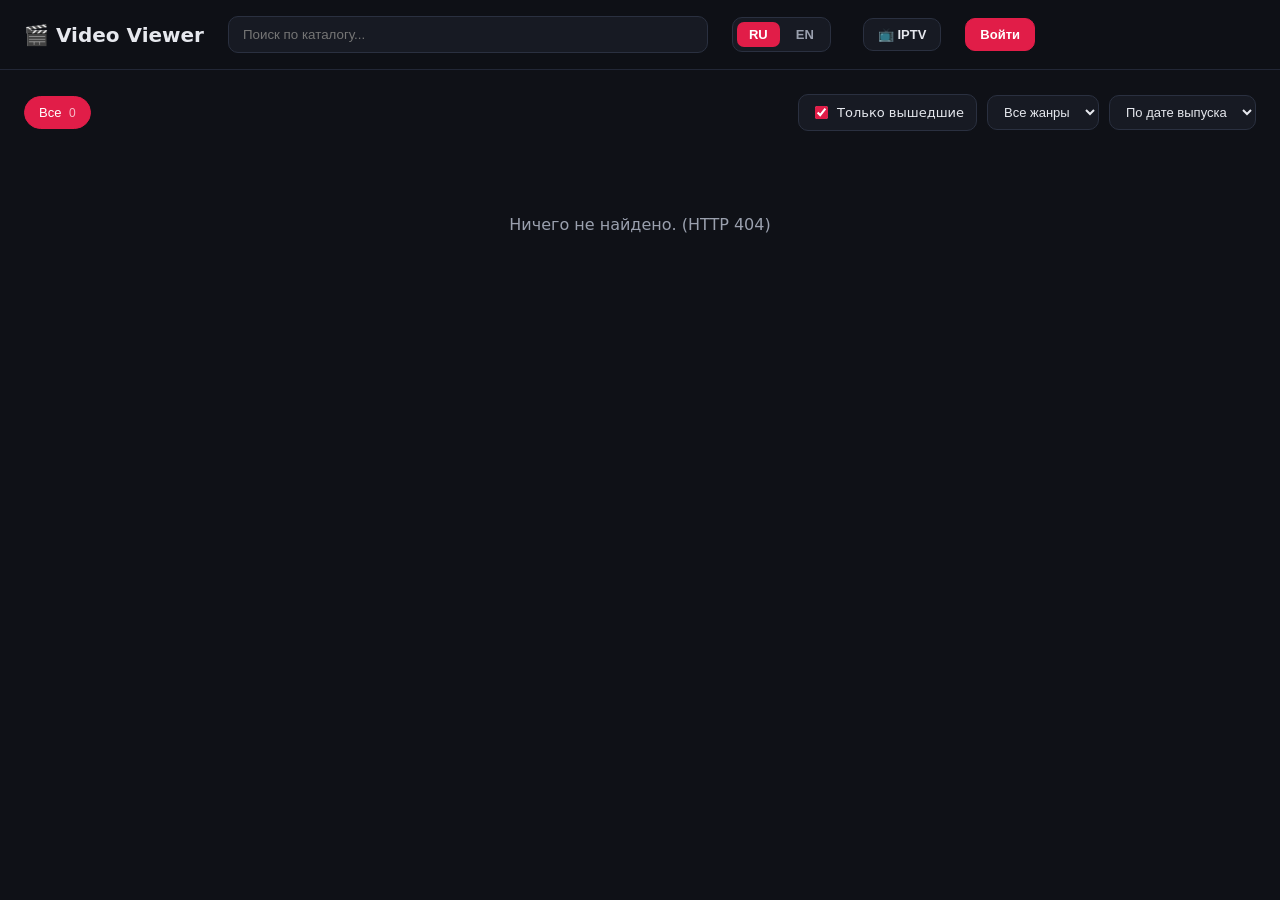
==== web/index.html @ aa326765 "v1.1" ====
<!DOCTYPE html>
<html lang="ru">
<head>
  <meta charset="UTF-8" />
  <meta name="viewport" content="width=device-width, initial-scale=1.0" />
  <title>Video Viewer</title>
  <link rel="stylesheet" href="style.css?v=20" />
  <link rel="stylesheet" href="tv.css?v=1" />
  <link rel="stylesheet" href="iptv.css?v=1" />
</head>
<body>
  <header class="topbar">
    <h1 class="logo">🎬 Video Viewer</h1>
    <input id="search" class="search" type="search" placeholder="Поиск по каталогу..." autocomplete="off" />
    <div class="lang-switch" role="group" aria-label="Язык / Language">
      <button id="lang-ru" class="lang-btn" data-lang="ru" type="button">RU</button>
      <button id="lang-en" class="lang-btn" data-lang="en" type="button">EN</button>
    </div>
    <div class="user-area" id="user-area" hidden>
      <a id="admin-link" class="auth-btn" href="/admin.html" hidden>🛠 Админ</a>
      <span id="user-name" class="user-name"></span>
      <button id="auth-logout" class="auth-btn" type="button">Выйти</button>
    </div>
    <button id="iptv-open" class="auth-btn iptv-open" type="button" title="IPTV">📺 IPTV</button>
    <button id="auth-open" class="auth-btn auth-btn-primary" type="button" hidden>Войти</button>
  </header>

  <main>
    <div class="filters">
      <nav id="sections" class="sections" aria-label="Разделы"></nav>
      <div class="filter-controls">
        <label class="released-toggle" title="Показывать только вышедшие фильмы">
          <input type="checkbox" id="released" checked />
          <span data-i18n="onlyReleased">Только вышедшие</span>
        </label>
        <select id="genre" class="genre-select" aria-label="Жанр">
          <option value="">Все жанры</option>
        </select>
        <select id="sort" class="genre-select" aria-label="Сортировка"></select>
      </div>
    </div>
    <section id="continue" class="continue" hidden>
      <h2 id="continue-title" class="continue-title"></h2>
      <div id="continue-list" class="continue-list"></div>
    </section>
    <div id="grid" class="grid"></div>
    <p id="empty" class="empty" hidden>Ничего не найдено.</p>
    <div id="sentinel" class="sentinel" hidden></div>
  </main>

  <!-- IPTV: каналы из плейлиста (M3U/Xtream), телепрограмма и плеер.
       Раздел включается кнопкой «📺 IPTV» в шапке: каталог при этом
       прячется, а поток тянется с нашего сервера (см. internal/iptvapi). -->
  <main id="iptv-view" class="iptv" hidden>
    <div class="iptv-head">
      <h2 class="iptv-title" data-i18n="iptvTitle">IPTV</h2>
      <input id="iptv-search" class="search" type="search" placeholder="Поиск канала..." autocomplete="off" />
      <button id="iptv-refresh" class="auth-btn" type="button" title="Обновить список">⟳</button>
      <button id="iptv-admin-open" class="auth-btn" type="button" title="Плейлисты" hidden>⚙</button>
      <button id="iptv-close" class="auth-btn" type="button" title="Закрыть"><span data-i18n="close">Закрыть</span></button>
    </div>

    <div id="iptv-groups" class="src-chips iptv-groups"></div>
    <p id="iptv-empty" class="empty" hidden></p>
    <div id="iptv-grid" class="grid iptv-grid"></div>

    <!-- Плеер канала -->
    <div id="iptv-player-wrap" class="iptv-player" hidden>
      <video id="iptv-player" playsinline></video>
      <div class="iptv-player-bar">
        <button id="iptv-play" class="ctrl-btn" type="button" aria-label="Play/Pause">⏸</button>
        <span class="iptv-live">LIVE</span>
        <img id="iptv-plogo" class="iptv-plogo" alt="" hidden />
        <span id="iptv-pname" class="iptv-pname"></span>
        <span id="iptv-pnow" class="iptv-pnow"></span>
        <button id="iptv-pmute" class="ctrl-btn" type="button" aria-label="Mute">🔊</button>
        <input id="iptv-pvolume" class="ctrl-volume" type="range" min="0" max="1" step="0.05" value="1" aria-label="Volume" />
        <button id="iptv-pepg" class="ctrl-btn" type="button" title="Программа передач">🕒</button>
        <button id="iptv-pfull" class="ctrl-btn" type="button" aria-label="Fullscreen">⛶</button>
        <button id="iptv-pclose" class="ctrl-btn" type="button" aria-label="Стоп">✕</button>
      </div>
      <p id="iptv-pnote" class="player-error" hidden></p>
    </div>

    <!-- Программа передач канала -->
    <div id="iptv-epg" class="iptv-epg" hidden>
      <div class="iptv-epg-head">
        <span id="iptv-epg-title"></span>
        <button id="iptv-epg-close" class="close" type="button">&times;</button>
      </div>
      <div id="iptv-epg-list" class="ep-list"></div>
    </div>

    <!-- Плейлисты (только админ): добавить/обновить/удалить -->
    <div id="iptv-admin" class="iptv-admin" hidden>
      <div class="iptv-epg-head">
        <span data-i18n="iptvPlaylists">Плейлисты IPTV</span>
        <button id="iptv-admin-close" class="close" type="button">&times;</button>
      </div>
      <div id="iptv-admin-list" class="iptv-admin-list"></div>
      <form id="iptv-form" class="iptv-form" autocomplete="off">
        <input id="iptv-f-name" placeholder="Название" required />
        <select id="iptv-f-kind">
          <option value="m3u">M3U-ссылка</option>
          <option value="xtream">Xtream Codes</option>
        </select>
        <input id="iptv-f-url" placeholder="URL плейлиста или адрес панели" required />
        <input id="iptv-f-user" placeholder="Логин (для Xtream)" />
        <input id="iptv-f-pass" type="password" placeholder="Пароль (для Xtream)" />
        <input id="iptv-f-epg" placeholder="URL телепрограммы XMLTV (необязательно)" />
        <button type="submit" class="resume-btn"><span data-i18n="iptvSave">Сохранить и обновить</span></button>
      </form>
    </div>
  </main>

  <div id="modal" class="modal" hidden>
    <div class="modal-card">
      <div class="modal-head">
        <h2 id="modal-title"></h2>
        <div class="modal-actions">
          <button id="resume-btn" class="resume-btn" type="button" hidden>▶ Продолжить</button>
          <button id="watch-btn" class="resume-btn" type="button" hidden>▶ Смотреть</button>
          <button id="modal-close" class="close" aria-label="Закрыть">&times;</button>
        </div>
      </div>
      <div id="details" class="details" hidden>
        <div class="details-body">
          <img id="details-poster" class="details-poster" alt="" />
          <div class="details-info">
            <h3 id="details-title" class="details-title"></h3>
            <div id="details-rating" class="details-rating" title="IMDB / TMDB"></div>
            <div id="details-subtitle" class="details-subtitle"></div>
            <div id="details-meta" class="details-meta"></div>
            <div id="details-director" class="details-line"></div>
            <div id="details-actors" class="details-line"></div>
            <p id="details-plot" class="details-plot"></p>
            <p id="details-note" class="details-note">К этому фильму пока не привязана магнет-ссылка — стриминг недоступен. Данные получены из IMDb.</p>
          </div>
        </div>
      </div>
      <div id="sources" class="sources" hidden>
        <h3 id="sources-title" class="sources-title"></h3>
        <div id="sources-season-wrap" class="src-group" hidden>
          <div class="src-group-label"></div>
          <div id="sources-season" class="src-chips"></div>
        </div>
        <div id="sources-episodes-wrap" class="src-group" hidden>
          <div class="src-group-label"></div>
          <div id="sources-episodes" class="ep-list"></div>
        </div>
        <div id="sources-audio-wrap" class="src-group" hidden>
          <div class="src-group-label"></div>
          <div id="sources-audio" class="src-chips"></div>
        </div>
        <div id="sources-rel-wrap" class="src-group" hidden>
          <div class="src-group-label"></div>
          <div id="sources-rel" class="src-chips"></div>
        </div>
        <p id="sources-empty" class="sources-empty" hidden></p>
      </div>
      <div id="tracks" class="tracks" hidden>
        <h3 id="tracks-title" class="tracks-title"></h3>
        <div id="tracks-list" class="tracks-list"></div>
      </div>
      <div id="subs" class="tracks" hidden>
        <h3 id="subs-title" class="tracks-title"></h3>
        <div id="subs-list" class="tracks-list"></div>
      </div>
      <div id="episodes" class="episodes" hidden>
        <h3 id="episodes-title" class="episodes-title"></h3>
        <div id="ep-seasons" class="src-chips" hidden></div>
        <div id="ep-list" class="ep-list"></div>
      </div>
      <div id="player-wrap" class="player-wrap" hidden>
        <video id="player" playsinline></video>
        <div id="ctrl-mini" class="ctrl-mini"><div id="ctrl-mini-fill"></div></div>
        <div id="player-controls" class="player-controls">
          <button id="ctrl-play" class="ctrl-btn" type="button" aria-label="Play/Pause">▶</button>
          <button id="ctrl-prev" class="ctrl-btn ctrl-ep" type="button" title="Предыдущая серия">⏮</button>
          <button id="ctrl-next" class="ctrl-btn ctrl-ep" type="button" title="Следующая серия">⏭</button>
          <button id="ctrl-seek-b" class="ctrl-btn ctrl-seek" type="button" title="Назад 5 секунд" aria-label="Назад 5 секунд">−5</button>
          <div id="ctrl-bar" class="ctrl-bar" role="slider" aria-label="Progress" aria-valuemin="0" aria-valuemax="100" aria-valuenow="0">
            <div id="ctrl-buffered" class="ctrl-buffered"></div>
            <div id="ctrl-position" class="ctrl-position"></div>
            <div id="ctrl-thumb" class="ctrl-thumb"></div>
          </div>
          <button id="ctrl-seek-f" class="ctrl-btn ctrl-seek" type="button" title="Вперёд 5 секунд" aria-label="Вперёд 5 секунд">+5</button>
          <span id="ctrl-time" class="ctrl-time">0:00 / 0:00</span>
          <div id="ctrl-quality" class="ctrl-quality" role="group" aria-label="Качество">
            <button data-quality="source" class="q-btn active" type="button">SRC</button>
            <button data-quality="2160" class="q-btn" type="button">4K</button>
            <button data-quality="1080" class="q-btn" type="button">1080</button>
            <button data-quality="720" class="q-btn" type="button">720</button>
            <button data-quality="480" class="q-btn" type="button">480</button>
          </div>
          <button id="ctrl-mute" class="ctrl-btn" type="button" aria-label="Mute">🔊</button>
          <input id="ctrl-volume" class="ctrl-volume" type="range" min="0" max="1" step="0.05" value="1" aria-label="Volume" />
          <button id="ctrl-fullscreen" class="ctrl-btn" type="button" aria-label="Fullscreen">⛶</button>
          <button id="ctrl-debug" class="ctrl-btn" type="button" aria-label="Logs" title="Логи воспроизведения">🛠</button>
        </div>
      </div>
      <p id="player-error" class="player-error" hidden></p>
      <pre id="player-debug" class="player-debug" hidden></pre>
    </div>
  </div>

  <!-- Диалог «озвучка не сделана на все серии» (предложение выбрать из
       доступных серий или закрыть просмотр). -->
  <div id="tl-dialog" class="modal" hidden>
    <div class="modal-card tl-card">
      <div class="modal-head">
        <h2 id="tl-title"></h2>
        <button id="tl-close" class="close" aria-label="Закрыть">&times;</button>
      </div>
      <div class="tl-body">
        <p id="tl-message" class="tl-message"></p>
        <div id="tl-episodes" class="ep-list tl-episodes"></div>
        <button id="tl-close-viewing" class="auth-submit" type="button">Закрыть просмотр</button>
      </div>
    </div>
  </div>

  <div id="auth-modal" class="modal" hidden>
    <div class="modal-card auth-card">
      <div class="modal-head">
        <h2 id="auth-title"></h2>
        <button id="auth-close" class="close" aria-label="Закрыть">&times;</button>
      </div>
      <div class="auth-body">
        <div class="auth-tabs" role="tablist">
          <button id="auth-tab-login" class="auth-tab active" type="button" role="tab">Вход</button>
          <button id="auth-tab-register" class="auth-tab" type="button" role="tab">Регистрация</button>
        </div>
        <form id="auth-form" class="auth-form" autocomplete="on">
          <label class="auth-field">
            <span data-i18n="username">Логин</span>
            <input id="auth-username" name="username" type="text" autocomplete="username" required />
          </label>
          <label class="auth-field">
            <span data-i18n="password">Пароль</span>
            <input id="auth-password" name="password" type="password" autocomplete="current-password" required />
          </label>
          <p id="auth-error" class="auth-error" hidden></p>
          <button id="auth-submit" class="auth-submit" type="submit">Войти</button>
        </form>
      </div>
    </div>
  </div>

  <script src="vendor/hls.min.js"></script>
  <script src="app.js?v=66"></script>
  <script src="iptv.js?v=1"></script>
  <script src="tv.js?v=1"></script>
</body>
</html>
---- web/style.css ----
:root {
  --bg: #0f1117;
  --panel: #171a23;
  --panel-2: #1e2230;
  --text: #e6e8ee;
  --muted: #9aa0ae;
  --accent: #e11d48;
  --radius: 12px;
}

* {
  box-sizing: border-box;
}

/* Атрибут hidden должен работать даже для элементов с display: flex/grid */
[hidden] {
  display: none !important;
}

body {
  margin: 0;
  font-family: system-ui, -apple-system, "Segoe UI", Roboto, sans-serif;
  background: var(--bg);
  color: var(--text);
}

.topbar {
  position: sticky;
  top: 0;
  z-index: 10;
  display: flex;
  align-items: center;
  gap: 24px;
  padding: 16px 24px;
  background: rgba(15, 17, 23, 0.85);
  backdrop-filter: blur(8px);
  border-bottom: 1px solid #222736;
}

.logo {
  margin: 0;
  font-size: 20px;
  white-space: nowrap;
}

.search {
  flex: 1;
  max-width: 480px;
  padding: 10px 14px;
  border-radius: 10px;
  border: 1px solid #2a3040;
  background: var(--panel);
  color: var(--text);
  outline: none;
}

.search:focus {
  border-color: var(--accent);
}

.lang-switch {
  display: flex;
  gap: 4px;
  background: var(--panel);
  border: 1px solid #2a3040;
  border-radius: 10px;
  padding: 4px;
}

.lang-btn {
  background: none;
  border: none;
  color: var(--muted);
  font-size: 13px;
  font-weight: 600;
  padding: 5px 12px;
  border-radius: 7px;
  cursor: pointer;
}

.lang-btn:hover {
  color: var(--text);
}

.lang-btn.active {
  background: var(--accent);
  color: #fff;
}

.filters {
  display: flex;
  align-items: center;
  justify-content: space-between;
  gap: 16px;
  margin-bottom: 20px;
  flex-wrap: wrap;
}

.sections {
  display: flex;
  gap: 8px;
  flex-wrap: wrap;
}

.section-btn {
  padding: 8px 14px;
  border-radius: 999px;
  border: 1px solid #2a3040;
  background: var(--panel);
  color: var(--muted);
  font-size: 13px;
  cursor: pointer;
  white-space: nowrap;
}

.section-btn:hover {
  color: var(--text);
  border-color: var(--accent);
}

.section-btn.active {
  background: var(--accent);
  border-color: var(--accent);
  color: #fff;
}

.section-btn .count {
  opacity: 0.7;
  margin-left: 4px;
  font-size: 12px;
}

/* Категории с подборками (Фильмы/Сериалы): кнопка + hover-меню. */
.sec-menu {
  position: relative;
  display: inline-flex;
}

.section-btn.has-menu::after {
  content: ' ▾';
  opacity: 0.55;
  font-size: 11px;
}

.sec-drop {
  position: absolute;
  top: 100%;
  left: 0;
  min-width: 190px;
  background: var(--panel);
  border: 1px solid #2a3040;
  border-radius: 10px;
  padding: 6px;
  box-shadow: 0 10px 26px rgba(0, 0, 0, 0.4);
  display: none;
  z-index: 60;
}

/* Показываем при наведении на категорию (и по фокусу с клавиатуры).
   Меню — ребёнок кнопки, поэтому при переходе курсора вниз на пункты
   hover не теряется (без зазора между кнопкой и списком). */
.sec-menu:hover .sec-drop,
.sec-menu:focus-within .sec-drop {
  display: block;
}

.sec-drop ul {
  list-style: none;
  margin: 0;
  padding: 0;
}

.sec-drop li {
  margin: 0;
}

.sec-drop-item {
  display: block;
  width: 100%;
  text-align: left;
  padding: 8px 12px;
  border: 0;
  background: none;
  color: var(--muted);
  font-size: 13px;
  border-radius: 8px;
  cursor: pointer;
  white-space: nowrap;
}

.sec-drop-item:hover {
  background: #2a3040;
  color: var(--text);
}

.sec-drop-item.active {
  color: #fff;
  background: var(--accent);
}

.genre-select {
  padding: 8px 12px;
  border-radius: 10px;
  border: 1px solid #2a3040;
  background: var(--panel);
  color: var(--text);
  font-size: 13px;
  outline: none;
  cursor: pointer;
}

.genre-select:focus {
  border-color: var(--accent);
}

.filter-controls {
  display: flex;
  align-items: center;
  gap: 10px;
}

.released-toggle {
  display: inline-flex;
  align-items: center;
  gap: 6px;
  padding: 8px 12px;
  border: 1px solid #2a3040;
  border-radius: 10px;
  background: var(--panel);
  color: var(--text);
  font-size: 13px;
  cursor: pointer;
  white-space: nowrap;
  user-select: none;
}

.released-toggle input {
  accent-color: var(--accent);
  cursor: pointer;
}

main {
  padding: 24px;
}

.grid {
  display: grid;
  grid-template-columns: repeat(auto-fill, minmax(220px, 1fr));
  gap: 20px;
}

.card {
  cursor: pointer;
  background: var(--panel);
  border-radius: var(--radius);
  overflow: hidden;
  border: 1px solid #222736;
  transition: transform 0.15s ease, border-color 0.15s ease;
}

.card:hover {
  transform: translateY(-3px);
  border-color: var(--accent);
}

.thumb {
  position: relative;
  aspect-ratio: 16 / 9;
  background: #000;
}

.thumb img {
  width: 100%;
  height: 100%;
  object-fit: cover;
  display: block;
}

.thumb .placeholder {
  width: 100%;
  height: 100%;
  display: flex;
  align-items: center;
  justify-content: center;
  font-size: 42px;
  background: linear-gradient(135deg, #1e2230, #171a23);
}

.play {
  position: absolute;
  inset: 0;
  margin: auto;
  width: 52px;
  height: 52px;
  border-radius: 50%;
  background: rgba(225, 29, 72, 0.9);
  display: flex;
  align-items: center;
  justify-content: center;
  font-size: 20px;
  opacity: 0;
  transition: opacity 0.15s ease;
}

.card:hover .play {
  opacity: 1;
}

.meta {
  padding: 12px 14px 14px;
}

.title {
  margin: 0 0 8px;
  font-size: 15px;
  line-height: 1.35;
  display: -webkit-box;
  -webkit-line-clamp: 2;
  line-clamp: 2;
  -webkit-box-orient: vertical;
  overflow: hidden;
}

.card-head {
  display: flex;
  align-items: flex-start;
  justify-content: space-between;
  gap: 8px;
}

.card-head .title {
  margin: 0;
}

.card-rating {
  flex-shrink: 0;
  font-size: 12px;
  font-weight: 600;
  color: #f5c518;
  white-space: nowrap;
}

.card-line {
  margin-top: 5px;
  font-size: 12px;
  color: var(--muted);
  line-height: 1.4;
  display: -webkit-box;
  -webkit-line-clamp: 2;
  line-clamp: 2;
  -webkit-box-orient: vertical;
  overflow: hidden;
}

.meta .tags {
  margin-top: 10px;
}

.tags {
  display: flex;
  gap: 8px;
  flex-wrap: wrap;
}

.badge {
  background: var(--panel-2);
  color: var(--muted);
  font-size: 12px;
  padding: 3px 8px;
  border-radius: 999px;
}

.badge.rating {
  background: #f5c518;
  color: #0f1117;
  font-weight: 600;
}

.badge.magnet {
  background: #1d4ed8;
  color: #fff;
}

.size {
  color: var(--muted);
  font-size: 12px;
}

.empty {
  text-align: center;
  color: var(--muted);
  padding: 48px 0;
}

/* Якорь бесконечной прокрутки: наблюдается IntersectionObserver'ом и
   догружает следующую страницу каталога при приближении к низу. */
.sentinel {
  height: 2px;
}

.modal {
  position: fixed;
  inset: 0;
  z-index: 20;
  display: flex;
  align-items: center;
  justify-content: center;
  background: rgba(0, 0, 0, 0.8);
  padding: 24px;
}

.modal-card {
  width: min(1100px, 100%);
  background: var(--panel);
  border-radius: var(--radius);
  overflow: hidden;
  border: 1px solid #2a3040;
  max-height: 92vh;
  overflow-y: auto;
}

.modal-head {
  display: flex;
  align-items: center;
  justify-content: space-between;
  gap: 16px;
  padding: 12px 16px;
  border-bottom: 1px solid #222736;
}

.modal-head h2 {
  margin: 0;
  font-size: 17px;
  overflow: hidden;
  text-overflow: ellipsis;
  white-space: nowrap;
}

.close {
  background: none;
  border: none;
  color: var(--text);
  font-size: 28px;
  line-height: 1;
  cursor: pointer;
  padding: 0 6px;
}

.close:hover {
  color: var(--accent);
}

#player {
  width: 100%;
  aspect-ratio: 16 / 9;
  display: block;
  background: #000;
}

.player-wrap {
  position: relative;
  background: #000;
}

.player-controls {
  display: flex;
  align-items: center;
  gap: 10px;
  padding: 8px 12px;
  background: var(--panel);
  border-top: 1px solid #222736;
}

/* --- Полноэкранный режим: всплывающая панель управления ---
   Видео занимает весь экран, панель плавает поверх него снизу и
   автоматически скрывается при бездействии мыши (класс controls-visible
   ставится из app.js на mousemove). Тонкая полоса #ctrl-mini видна всегда. */
#player-wrap.fullscreen {
  width: 100vw;
  height: 100vh;
  max-width: none;
  background: #000;
}

#player-wrap.fullscreen #player {
  width: 100vw;
  height: 100vh;
  aspect-ratio: auto;
}

#player-wrap.fullscreen .ctrl-mini {
  display: block;
}

#player-wrap.fullscreen .player-controls {
  position: absolute;
  left: 0;
  right: 0;
  bottom: 0;
  z-index: 2;
  background: linear-gradient(to top, rgba(0, 0, 0, 0.82), rgba(0, 0, 0, 0));
  border-top: none;
  padding: 28px 14px 10px;
  opacity: 0;
  transform: translateY(6px);
  pointer-events: none;
  transition: opacity 0.25s ease, transform 0.25s ease;
}

#player-wrap.fullscreen.controls-visible .player-controls {
  opacity: 1;
  transform: translateY(0);
  pointer-events: auto;
}

#player-wrap.fullscreen.controls-hidden {
  cursor: none;
}

.ctrl-btn {
  background: none;
  border: none;
  color: var(--text);
  font-size: 16px;
  line-height: 1;
  cursor: pointer;
  padding: 2px 4px;
  flex-shrink: 0;
}

.ctrl-btn:hover {
  color: var(--accent);
}

.ctrl-btn:disabled {
  opacity: 0.35;
  cursor: default;
  color: var(--text);
}

/* Кнопки переключения серий в плеере (prev/next). */
.ctrl-ep {
  font-size: 14px;
  padding: 2px 2px;
}

/* Кнопки перемотки на 5 секунд (−5/+5) рядом с полосой прогресса. */
.ctrl-seek {
  font-size: 12px;
  font-weight: 600;
  padding: 2px 3px;
  border-radius: 4px;
  border: 1px solid transparent;
  color: var(--muted);
}

.ctrl-seek:hover {
  color: var(--accent);
  border-color: rgba(0, 199, 255, 0.4);
}

/* Тонкая полоса прогресса поверх видео в полноэкранном режиме: видна,
   даже когда панель управления скрыта. */
.ctrl-mini {
  display: none;
  position: absolute;
  left: 0;
  right: 0;
  bottom: 0;
  height: 3px;
  background: rgba(255, 255, 255, 0.18);
  z-index: 3;
  pointer-events: none;
}

.ctrl-mini-fill {
  height: 100%;
  width: 0%;
  background: var(--accent);
}

.ctrl-bar {
  position: relative;
  flex: 1;
  height: 18px;
  cursor: pointer;
  display: flex;
  align-items: center;
}

.ctrl-bar::before {
  content: '';
  position: absolute;
  left: 0;
  right: 0;
  height: 4px;
  border-radius: 2px;
  background: #2a3040;
}

.ctrl-buffered {
  position: absolute;
  left: 0;
  top: 50%;
  transform: translateY(-50%);
  height: 4px;
  border-radius: 2px;
  background: rgba(0, 199, 255, 0.35);
  width: 0%;
  pointer-events: none;
}

.ctrl-position {
  position: absolute;
  left: 0;
  top: 50%;
  transform: translateY(-50%);
  height: 4px;
  border-radius: 2px;
  background: var(--accent);
  width: 0%;
  pointer-events: none;
}

.ctrl-thumb {
  position: absolute;
  top: 50%;
  left: 0%;
  transform: translate(-50%, -50%);
  width: 12px;
  height: 12px;
  border-radius: 50%;
  background: var(--accent);
  pointer-events: none;
}

.ctrl-time {
  flex-shrink: 0;
  color: var(--muted);
  font-size: 12px;
  font-variant-numeric: tabular-nums;
  white-space: nowrap;
}

.ctrl-volume {
  width: 80px;
  accent-color: var(--accent);
}

.ctrl-quality {
  display: flex;
  gap: 4px;
  flex-shrink: 0;
}

.q-btn {
  background: var(--panel-2);
  border: 1px solid #2a3040;
  border-radius: 6px;
  color: var(--muted);
  font-size: 11px;
  line-height: 1;
  padding: 4px 6px;
  cursor: pointer;
}

.q-btn:hover {
  border-color: var(--accent);
  color: var(--text);
}

.q-btn.active {
  border-color: var(--accent);
  background: rgba(0, 199, 255, 0.12);
  color: var(--text);
}

.player-error {
  margin: 12px 20px;
  padding: 10px 12px;
  color: #ff6b6b;
  font-size: 13px;
  background: rgba(255, 107, 107, 0.08);
  border: 1px solid rgba(255, 107, 107, 0.3);
  border-radius: 8px;
}

.player-debug {
  margin: 0 20px 12px;
  padding: 10px 12px;
  font-size: 11px;
  line-height: 1.5;
  font-family: ui-monospace, SFMono-Regular, Consolas, monospace;
  color: #9fb0c3;
  background: #141824;
  border: 1px solid #2a3040;
  border-radius: 8px;
  white-space: pre-wrap;
  word-break: break-word;
  max-height: 200px;
  overflow-y: auto;
}

.details-body {
  display: flex;
  gap: 20px;
  padding: 20px;
}

.details-poster {
  width: 200px;
  flex-shrink: 0;
  border-radius: 8px;
  object-fit: cover;
  align-self: flex-start;
  background: var(--panel-2);
}

.details-info {
  flex: 1;
  min-width: 0;
}

.details-title {
  margin: 0 0 2px;
  font-size: 20px;
  line-height: 1.25;
}

.details-rating {
  color: var(--accent);
  font-size: 14px;
  font-weight: 600;
  margin-bottom: 6px;
}

.details-subtitle {
  color: var(--text);
  font-size: 13px;
  opacity: 0.85;
  margin-bottom: 6px;
}

.details-meta {
  color: var(--muted);
  font-size: 14px;
  margin-bottom: 6px;
}

.details-line {
  color: var(--muted);
  font-size: 13px;
  margin-bottom: 4px;
}

.details-plot {
  line-height: 1.5;
  margin: 8px 0 16px;
}

.details-note {
  color: var(--muted);
  font-size: 13px;
  padding: 10px 12px;
  background: var(--panel-2);
  border-radius: 8px;
}

.sources {
  padding: 16px 20px;
  border-top: 1px solid #222736;
}

.sources-title {
  margin: 0 0 10px;
  font-size: 14px;
  color: var(--muted);
  font-weight: 600;
}

.src-group {
  margin-bottom: 12px;
}

.src-group-label {
  font-size: 12px;
  color: var(--muted);
  font-weight: 600;
  margin-bottom: 6px;
  text-transform: uppercase;
  letter-spacing: 0.04em;
}

.src-chips {
  display: flex;
  flex-wrap: wrap;
  gap: 6px;
  margin-bottom: 10px;
}

.chip {
  background: var(--panel-2);
  border: 1px solid #2a3040;
  border-radius: 999px;
  color: var(--text);
  font-size: 12px;
  padding: 5px 12px;
  cursor: pointer;
}

.chip:hover {
  border-color: var(--accent);
}

.chip.active {
  border-color: var(--accent);
  background: rgba(0, 199, 255, 0.12);
}

.episodes {
  margin-top: 14px;
}

.episodes-title {
  margin: 0 0 10px;
  font-size: 14px;
  color: var(--muted);
  font-weight: 600;
}

.ep-list {
  display: flex;
  flex-wrap: wrap;
  gap: 6px;
  max-height: 200px;
  overflow-y: auto;
}

.ep-btn {
  min-width: 56px;
  background: var(--panel-2);
  border: 1px solid #2a3040;
  border-radius: 8px;
  color: var(--text);
  font-size: 12px;
  padding: 6px 10px;
  cursor: pointer;
  white-space: nowrap;
}

.ep-btn:hover {
  border-color: var(--accent);
}

.ep-btn.active {
  border-color: var(--accent);
  background: rgba(0, 199, 255, 0.12);
}

/* Список раздач (торрентов) сезона сериала: по каждой видно озвучки
   (студии, без дублей), качество и сиды. Клик переключает просмотр. */
.release-list {
  display: flex;
  flex-direction: column;
  gap: 6px;
  max-height: 240px;
  overflow-y: auto;
}

.release-btn {
  display: flex;
  align-items: center;
  justify-content: space-between;
  gap: 12px;
  width: 100%;
  text-align: left;
  padding: 7px 12px;
  background: var(--panel-2);
  border: 1px solid #2a3040;
  border-radius: 8px;
  color: var(--text);
  cursor: pointer;
}

.release-btn:hover {
  border-color: var(--accent);
}

.release-btn.active {
  border-color: var(--accent);
  background: rgba(0, 199, 255, 0.12);
}

.release-voices {
  font-size: 13px;
  font-weight: 600;
  overflow: hidden;
  text-overflow: ellipsis;
  white-space: nowrap;
}

.release-meta {
  flex: none;
  font-size: 11px;
  color: var(--muted);
  white-space: nowrap;
}

.sources-list {
  display: flex;
  flex-direction: column;
  gap: 8px;
}

.source-btn {
  display: flex;
  align-items: center;
  justify-content: space-between;
  gap: 12px;
  width: 100%;
  min-height: 46px;
  text-align: left;
  padding: 8px 12px;
  background: var(--panel-2);
  border: 1px solid #2a3040;
  border-radius: 8px;
  color: var(--text);
  cursor: pointer;
  font-size: 13px;
}

.source-btn:hover {
  border-color: var(--accent);
}

.source-btn.active {
  border-color: var(--accent);
  background: rgba(0, 199, 255, 0.08);
}

.source-title {
  flex: 1;
  min-width: 0;
  overflow: hidden;
  text-overflow: ellipsis;
  white-space: nowrap;
}

.source-meta {
  flex-shrink: 0;
  color: var(--muted);
  white-space: nowrap;
}

.sources-empty {
  color: var(--muted);
  font-size: 13px;
  margin: 0;
}

.tracks {
  padding: 0 20px 16px;
}

.tracks-title {
  margin: 0 0 8px;
  font-size: 13px;
  color: var(--muted);
  font-weight: 600;
}

.tracks-list {
  display: flex;
  flex-wrap: wrap;
  gap: 8px;
}

.track-btn {
  padding: 6px 12px;
  background: var(--panel-2);
  border: 1px solid #2a3040;
  border-radius: 8px;
  color: var(--text);
  cursor: pointer;
  font-size: 13px;
}

.track-btn:hover {
  border-color: var(--accent);
}

.track-btn.active {
  border-color: var(--accent);
  background: rgba(0, 199, 255, 0.08);
}

/* Кнопки выбора субтитров — как .track-btn, но отдельный класс, чтобы
   переключение звуковой дорожки (querySelectorAll('.track-btn')) не
   сбрасывало активность субтитров. */
.sub-btn {
  padding: 6px 12px;
  background: var(--panel-2);
  border: 1px solid #2a3040;
  border-radius: 8px;
  color: var(--text);
  cursor: pointer;
  font-size: 13px;
}

.sub-btn:hover {
  border-color: var(--accent);
}

.sub-btn.active {
  border-color: var(--accent);
  background: rgba(0, 199, 255, 0.08);
}

.tracks-note {
  width: 100%;
  margin: 0;
  padding: 10px 12px;
  border: 1px solid rgba(248, 113, 113, 0.3);
  border-radius: 8px;
  background: rgba(248, 113, 113, 0.06);
  color: #f87171;
  font-size: 13px;
  line-height: 1.4;
}

/* Диалог «озвучка не сделана на все серии» (выбор доступной серии или
   закрытие просмотра). */
.tl-card {
  max-width: 560px;
}

.tl-body {
  padding: 16px 20px;
}

.tl-message {
  margin: 0 0 14px;
  color: var(--text);
  font-size: 14px;
  line-height: 1.5;
}

.tl-episodes {
  margin-bottom: 16px;
}

.tl-season {
  width: 100%;
  font-size: 12px;
  color: var(--muted);
  font-weight: 600;
  margin: 8px 0 4px;
  text-transform: uppercase;
  letter-spacing: 0.04em;
}

.tl-close-btn {
  width: 100%;
  margin-top: 4px;
}

@media (max-width: 640px) {
  .details-body {
    flex-direction: column;
  }
  .details-poster {
    width: 100%;
    max-width: 300px;
  }
}

/* ---- Авторизация (вход/регистрация) ---- */

.user-area {
  display: flex;
  align-items: center;
  gap: 10px;
}

.user-name {
  font-size: 14px;
  font-weight: 600;
  color: var(--text);
  max-width: 180px;
  overflow: hidden;
  text-overflow: ellipsis;
  white-space: nowrap;
}

.auth-btn {
  padding: 8px 14px;
  border-radius: 10px;
  border: 1px solid #2a3040;
  background: var(--panel);
  color: var(--text);
  font-size: 13px;
  font-weight: 600;
  cursor: pointer;
  white-space: nowrap;
}

.auth-btn:hover {
  border-color: var(--accent);
}

.auth-btn-primary {
  background: var(--accent);
  border-color: var(--accent);
  color: #fff;
}

.auth-btn-primary:hover {
  filter: brightness(1.1);
}

/* Модалка входа/регистрации */
.auth-card {
  width: min(420px, 100%);
}

.auth-body {
  padding: 20px;
}

.auth-tabs {
  display: flex;
  gap: 6px;
  margin-bottom: 18px;
  background: var(--panel-2);
  border: 1px solid #2a3040;
  border-radius: 10px;
  padding: 4px;
}

.auth-tab {
  flex: 1;
  background: none;
  border: none;
  color: var(--muted);
  font-size: 14px;
  font-weight: 600;
  padding: 8px;
  border-radius: 8px;
  cursor: pointer;
}

.auth-tab:hover {
  color: var(--text);
}

.auth-tab.active {
  background: var(--accent);
  color: #fff;
}

.auth-form {
  display: flex;
  flex-direction: column;
  gap: 14px;
}

.auth-field {
  display: flex;
  flex-direction: column;
  gap: 6px;
  font-size: 13px;
  color: var(--muted);
}

.auth-field input {
  padding: 10px 12px;
  border-radius: 10px;
  border: 1px solid #2a3040;
  background: var(--panel-2);
  color: var(--text);
  font-size: 14px;
  outline: none;
}

.auth-field input:focus {
  border-color: var(--accent);
}

.auth-error {
  margin: 0;
  color: #f87171;
  font-size: 13px;
}

.auth-submit {
  padding: 11px;
  border-radius: 10px;
  border: none;
  background: var(--accent);
  color: #fff;
  font-size: 14px;
  font-weight: 600;
  cursor: pointer;
}

.auth-submit:hover {
  filter: brightness(1.1);
}

.auth-submit:disabled {
  opacity: 0.6;
  cursor: default;
}

/* ---- «Продолжить просмотр» (история) ---- */

.continue {
  margin-bottom: 24px;
}

.continue-title {
  margin: 0 0 12px;
  font-size: 18px;
}

.continue-list {
  display: flex;
  gap: 14px;
  overflow-x: auto;
  padding-bottom: 8px;
}

.continue-card {
  position: relative;
  flex: 0 0 190px;
  width: 190px;
  background: var(--panel);
  border: 1px solid #222736;
  border-radius: var(--radius);
  overflow: hidden;
  cursor: pointer;
  transition: transform 0.15s ease, border-color 0.15s ease;
}

.continue-card:hover {
  transform: translateY(-3px);
  border-color: var(--accent);
}

.continue-card .thumb {
  aspect-ratio: 2 / 3;
}

.continue-meta {
  padding: 10px 12px;
}

.continue-name {
  font-size: 13px;
  font-weight: 600;
  overflow: hidden;
  text-overflow: ellipsis;
  white-space: nowrap;
}

.continue-sub {
  font-size: 12px;
  color: var(--muted);
  margin-top: 2px;
}

.continue-progress {
  height: 4px;
  background: #2a3040;
  border-radius: 2px;
  margin-top: 8px;
  overflow: hidden;
}

.continue-bar {
  height: 100%;
  background: var(--accent);
}

.continue-time {
  font-size: 11px;
  color: var(--muted);
  margin-top: 4px;
}

.continue-remove {
  position: absolute;
  top: 6px;
  right: 6px;
  width: 24px;
  height: 24px;
  border-radius: 50%;
  border: none;
  background: rgba(0, 0, 0, 0.6);
  color: #fff;
  font-size: 12px;
  cursor: pointer;
  line-height: 1;
}

.continue-remove:hover {
  background: var(--accent);
}

/* Кнопка «Продолжить» в шапке модалки фильма */
.modal-actions {
  display: flex;
  align-items: center;
  gap: 10px;
}

.resume-btn {
  padding: 8px 14px;
  border-radius: 10px;
  border: 1px solid var(--accent);
  background: rgba(225, 29, 72, 0.15);
  color: #fff;
  font-size: 13px;
  font-weight: 600;
  cursor: pointer;
  white-space: nowrap;
}

.resume-btn:hover {
  background: var(--accent);
}


/* Missing seasons and episodes remain visible. */
.chip:disabled, .ep-btn:disabled {
  color: #888;
  background: #292929;
  border-color: #444;
  opacity: .55;
  cursor: not-allowed;
  box-shadow: none;
}
---- web/tv.css ----
/* ============================================================================
   TV-режим (Android TV / пульт).
   Включается, когда <body> получает класс .tv (его ставит web/tv.js при
   обнаружении ?tv=1, localStorage vv_tv=1 или user-agent VVTV/1.0).
   Работает аддитивно: обычный браузер без tv=1 эти стили не видит.
   ========================================================================== */

body.tv {
  background: #0a0e13;
  overflow-x: hidden;
}

/* На ТВ нет курсора — прячем его и элементы, требующие мыши. */
body.tv, body.tv * { cursor: none !important; }
body.tv .filter-controls, body.tv .lang-switch { display: none !important; }
body.tv .continue-remove { display: none !important; }

/* Плеер: пульт не водит мышью, поэтому панель управления держим видимой,
   кнопку «во весь экран» прячем — приложение и так занимает весь экран. */
body.tv #player-controls {
  opacity: 1 !important;
  visibility: visible !important;
  transform: none !important;
}
body.tv #ctrl-fullscreen { display: none !important; }

/* Плавный «рост» при фокусе карточек */
body.tv .card,
body.tv .continue-card {
  transition: transform 0.12s ease, box-shadow 0.12s ease;
  will-change: transform;
}

/* Хорошо заметный фокусный контур для пульта */
body.tv :focus {
  outline: 3px solid #3ec2ff !important;
  outline-offset: 2px;
  border-radius: 8px;
}

/* Карточки каталога/«Продолжить» — контур рамкой + лёгкое увеличение. */
body.tv .card:focus,
body.tv .continue-card:focus {
  outline: none !important;
  box-shadow: 0 0 0 4px #0a0e13, 0 0 0 7px #3ec2ff !important;
  transform: scale(1.04);
  z-index: 3;
  position: relative;
}
body.tv .card:focus .play,
body.tv .continue-card:focus .play { opacity: 1; }

/* Скрываем горизонтальный скролл у рядов чипов — на ТВ листаем фокусом. */
body.tv .sec-drop { min-width: 260px; }
---- web/iptv.css ----
/* IPTV: раздел каналов, плеер канала, программа передач и плейлисты. */

.iptv-open {
  margin-left: 8px;
  white-space: nowrap;
}

/* Пока открыт IPTV, каталог скрыт целиком (сетка/фильтры/поиск/продолжить). */
body.iptv-on .topbar .search,
body.iptv-on .filters,
body.iptv-on #continue,
body.iptv-on #grid,
body.iptv-on #empty,
body.iptv-on #sentinel {
  display: none !important;
}

.iptv {
  padding: 16px 20px 32px;
}

.iptv-head {
  display: flex;
  align-items: center;
  gap: 10px;
  flex-wrap: wrap;
  margin-bottom: 12px;
}

.iptv-title {
  margin: 0;
  font-size: 20px;
}

.iptv-head .search {
  flex: 1 1 220px;
  min-width: 160px;
}

.iptv-groups {
  display: flex;
  flex-wrap: wrap;
  gap: 6px;
  margin-bottom: 14px;
}

.iptv-grid {
  grid-template-columns: repeat(auto-fill, minmax(240px, 1fr));
}

.iptv-card {
  cursor: pointer;
  display: flex;
  gap: 10px;
  align-items: center;
  padding: 10px;
  min-height: 72px;
}

.iptv-card:focus,
.iptv-card:hover {
  outline: 2px solid var(--accent, #3b82f6);
  outline-offset: 2px;
}

.iptv-logo {
  width: 48px;
  height: 48px;
  flex: 0 0 48px;
  object-fit: contain;
  background: rgba(255, 255, 255, 0.06);
  border-radius: 8px;
}

.iptv-card-body {
  min-width: 0;
  flex: 1 1 auto;
}

/* Название в две строки: «National Geographic · Болгария» обрезкой по одной
   строке превращалось в «National Geograph…» — именно по нему и различаются
   каналы-однофамильцы (см. IPTVDuplicateNameKeys на сервере). */
.iptv-cname {
  font-weight: 600;
  line-height: 1.25;
  display: -webkit-box;
  -webkit-box-orient: vertical;
  -webkit-line-clamp: 2;
  line-clamp: 2;
  overflow: hidden;
}

.iptv-now,
.iptv-next {
  font-size: 12px;
  opacity: 0.75;
  white-space: nowrap;
  overflow: hidden;
  text-overflow: ellipsis;
}

.iptv-progress {
  height: 3px;
  border-radius: 2px;
  background: rgba(255, 255, 255, 0.15);
  margin-top: 4px;
  overflow: hidden;
}

.iptv-progress > i {
  display: block;
  height: 100%;
  background: var(--accent, #3b82f6);
}

.iptv-badge {
  font-size: 11px;
  padding: 1px 6px;
  border-radius: 6px;
  background: rgba(59, 130, 246, 0.18);
  color: var(--accent, #60a5fa);
}

/* ---- Плеер канала ---- */
.iptv-player {
  position: fixed;
  inset: 0;
  background: #000;
  z-index: 60;
  display: flex;
  flex-direction: column;
}

.iptv-player video {
  flex: 1 1 auto;
  width: 100%;
  min-height: 0;
  background: #000;
}

.iptv-player-bar {
  display: flex;
  align-items: center;
  gap: 10px;
  padding: 8px 14px;
  background: rgba(10, 10, 14, 0.95);
  color: #fff;
  flex-wrap: wrap;
}

.iptv-live {
  color: #ef4444;
  font-weight: 700;
  font-size: 12px;
  letter-spacing: 0.06em;
}

.iptv-plogo {
  width: 26px;
  height: 26px;
  object-fit: contain;
}

.iptv-pname {
  font-weight: 600;
}

.iptv-pnow {
  opacity: 0.8;
  font-size: 13px;
  margin-right: auto;
  white-space: nowrap;
  overflow: hidden;
  text-overflow: ellipsis;
  max-width: 45vw;
}

/* ---- Программа передач и плейлисты ---- */
.iptv-epg,
.iptv-admin {
  position: fixed;
  right: 16px;
  top: 64px;
  width: min(460px, 92vw);
  max-height: 70vh;
  overflow: auto;
  background: #14141c;
  color: #eee;
  border: 1px solid rgba(255, 255, 255, 0.12);
  border-radius: 12px;
  padding: 12px 14px;
  z-index: 70;
  box-shadow: 0 18px 40px rgba(0, 0, 0, 0.5);
}

.iptv-epg-head {
  display: flex;
  align-items: center;
  justify-content: space-between;
  font-weight: 600;
  margin-bottom: 8px;
}

.iptv-epg-item {
  display: flex;
  gap: 10px;
  padding: 6px 0;
  border-bottom: 1px solid rgba(255, 255, 255, 0.06);
  font-size: 14px;
}

.iptv-epg-item.now {
  color: var(--accent, #60a5fa);
  font-weight: 600;
}

.iptv-epg-time {
  flex: 0 0 92px;
  opacity: 0.75;
  font-variant-numeric: tabular-nums;
}

.iptv-epg-desc {
  font-size: 12px;
  opacity: 0.65;
}

.iptv-admin-list {
  margin: 8px 0 12px;
}

.iptv-admin-row {
  display: flex;
  align-items: center;
  gap: 8px;
  padding: 6px 0;
  border-bottom: 1px solid rgba(255, 255, 255, 0.08);
  font-size: 13px;
}

.iptv-admin-row .iptv-admin-name {
  flex: 1 1 auto;
  min-width: 0;
  overflow: hidden;
  text-overflow: ellipsis;
  white-space: nowrap;
}

.iptv-admin-row .iptv-admin-err {
  color: #f87171;
  font-size: 12px;
}

/* Выключенный плейлист: каналы в списке не участвуют. */
.iptv-admin-row.off .iptv-admin-name {
  opacity: 0.55;
}

.iptv-form {
  display: grid;
  gap: 6px;
}

.iptv-form input,
.iptv-form select {
  padding: 7px 9px;
  border-radius: 8px;
  border: 1px solid rgba(255, 255, 255, 0.18);
  background: rgba(255, 255, 255, 0.06);
  color: #eee;
}

.iptv-note {
  font-size: 13px;
  opacity: 0.75;
  margin: 6px 0;
}
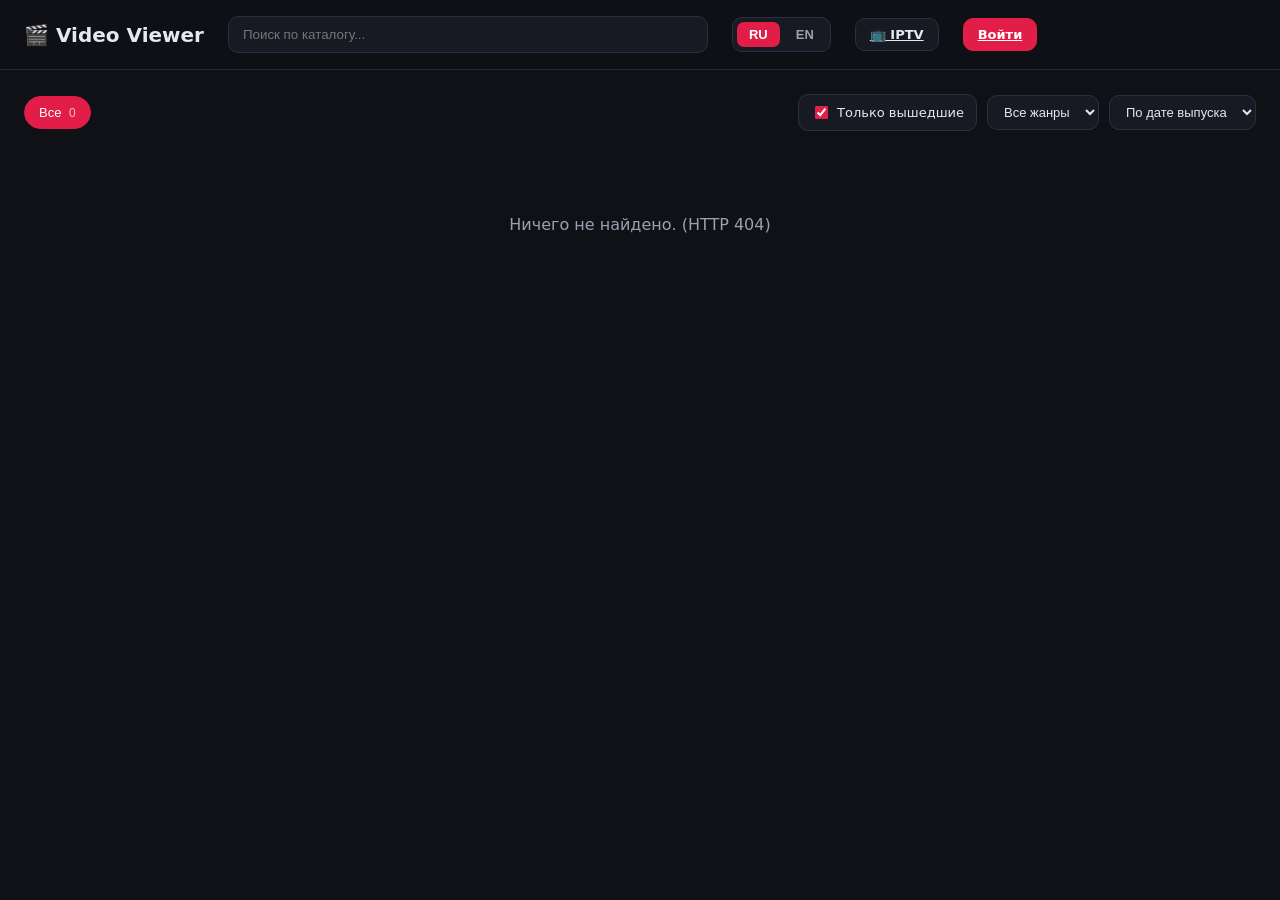
==== commit c228ac31: "Доработка сайта" ====
--- a/web/index.html
+++ b/web/index.html
@@ -4,11 +4,10 @@
   <meta charset="UTF-8" />
   <meta name="viewport" content="width=device-width, initial-scale=1.0" />
   <title>Video Viewer</title>
-  <link rel="stylesheet" href="style.css?v=20" />
+  <link rel="stylesheet" href="style.css?v=21" />
   <link rel="stylesheet" href="tv.css?v=1" />
-  <link rel="stylesheet" href="iptv.css?v=1" />
 </head>
-<body>
+<body data-page="catalog">
   <header class="topbar">
     <h1 class="logo">🎬 Video Viewer</h1>
     <input id="search" class="search" type="search" placeholder="Поиск по каталогу..." autocomplete="off" />
@@ -21,8 +20,8 @@
       <span id="user-name" class="user-name"></span>
       <button id="auth-logout" class="auth-btn" type="button">Выйти</button>
     </div>
-    <button id="iptv-open" class="auth-btn iptv-open" type="button" title="IPTV">📺 IPTV</button>
-    <button id="auth-open" class="auth-btn auth-btn-primary" type="button" hidden>Войти</button>
+    <a id="iptv-link" class="auth-btn" href="/iptv.html" title="IPTV">📺 IPTV</a>
+    <a id="auth-open" class="auth-btn auth-btn-primary" href="/login.html" hidden>Войти</a>
   </header>
 
   <main>
@@ -48,208 +47,8 @@
     <div id="sentinel" class="sentinel" hidden></div>
   </main>
 
-  <!-- IPTV: каналы из плейлиста (M3U/Xtream), телепрограмма и плеер.
-       Раздел включается кнопкой «📺 IPTV» в шапке: каталог при этом
-       прячется, а поток тянется с нашего сервера (см. internal/iptvapi). -->
-  <main id="iptv-view" class="iptv" hidden>
-    <div class="iptv-head">
-      <h2 class="iptv-title" data-i18n="iptvTitle">IPTV</h2>
-      <input id="iptv-search" class="search" type="search" placeholder="Поиск канала..." autocomplete="off" />
-      <button id="iptv-refresh" class="auth-btn" type="button" title="Обновить список">⟳</button>
-      <button id="iptv-admin-open" class="auth-btn" type="button" title="Плейлисты" hidden>⚙</button>
-      <button id="iptv-close" class="auth-btn" type="button" title="Закрыть"><span data-i18n="close">Закрыть</span></button>
-    </div>
-
-    <div id="iptv-groups" class="src-chips iptv-groups"></div>
-    <p id="iptv-empty" class="empty" hidden></p>
-    <div id="iptv-grid" class="grid iptv-grid"></div>
-
-    <!-- Плеер канала -->
-    <div id="iptv-player-wrap" class="iptv-player" hidden>
-      <video id="iptv-player" playsinline></video>
-      <div class="iptv-player-bar">
-        <button id="iptv-play" class="ctrl-btn" type="button" aria-label="Play/Pause">⏸</button>
-        <span class="iptv-live">LIVE</span>
-        <img id="iptv-plogo" class="iptv-plogo" alt="" hidden />
-        <span id="iptv-pname" class="iptv-pname"></span>
-        <span id="iptv-pnow" class="iptv-pnow"></span>
-        <button id="iptv-pmute" class="ctrl-btn" type="button" aria-label="Mute">🔊</button>
-        <input id="iptv-pvolume" class="ctrl-volume" type="range" min="0" max="1" step="0.05" value="1" aria-label="Volume" />
-        <button id="iptv-pepg" class="ctrl-btn" type="button" title="Программа передач">🕒</button>
-        <button id="iptv-pfull" class="ctrl-btn" type="button" aria-label="Fullscreen">⛶</button>
-        <button id="iptv-pclose" class="ctrl-btn" type="button" aria-label="Стоп">✕</button>
-      </div>
-      <p id="iptv-pnote" class="player-error" hidden></p>
-    </div>
-
-    <!-- Программа передач канала -->
-    <div id="iptv-epg" class="iptv-epg" hidden>
-      <div class="iptv-epg-head">
-        <span id="iptv-epg-title"></span>
-        <button id="iptv-epg-close" class="close" type="button">&times;</button>
-      </div>
-      <div id="iptv-epg-list" class="ep-list"></div>
-    </div>
-
-    <!-- Плейлисты (только админ): добавить/обновить/удалить -->
-    <div id="iptv-admin" class="iptv-admin" hidden>
-      <div class="iptv-epg-head">
-        <span data-i18n="iptvPlaylists">Плейлисты IPTV</span>
-        <button id="iptv-admin-close" class="close" type="button">&times;</button>
-      </div>
-      <div id="iptv-admin-list" class="iptv-admin-list"></div>
-      <form id="iptv-form" class="iptv-form" autocomplete="off">
-        <input id="iptv-f-name" placeholder="Название" required />
-        <select id="iptv-f-kind">
-          <option value="m3u">M3U-ссылка</option>
-          <option value="xtream">Xtream Codes</option>
-        </select>
-        <input id="iptv-f-url" placeholder="URL плейлиста или адрес панели" required />
-        <input id="iptv-f-user" placeholder="Логин (для Xtream)" />
-        <input id="iptv-f-pass" type="password" placeholder="Пароль (для Xtream)" />
-        <input id="iptv-f-epg" placeholder="URL телепрограммы XMLTV (необязательно)" />
-        <button type="submit" class="resume-btn"><span data-i18n="iptvSave">Сохранить и обновить</span></button>
-      </form>
-    </div>
-  </main>
-
-  <div id="modal" class="modal" hidden>
-    <div class="modal-card">
-      <div class="modal-head">
-        <h2 id="modal-title"></h2>
-        <div class="modal-actions">
-          <button id="resume-btn" class="resume-btn" type="button" hidden>▶ Продолжить</button>
-          <button id="watch-btn" class="resume-btn" type="button" hidden>▶ Смотреть</button>
-          <button id="modal-close" class="close" aria-label="Закрыть">&times;</button>
-        </div>
-      </div>
-      <div id="details" class="details" hidden>
-        <div class="details-body">
-          <img id="details-poster" class="details-poster" alt="" />
-          <div class="details-info">
-            <h3 id="details-title" class="details-title"></h3>
-            <div id="details-rating" class="details-rating" title="IMDB / TMDB"></div>
-            <div id="details-subtitle" class="details-subtitle"></div>
-            <div id="details-meta" class="details-meta"></div>
-            <div id="details-director" class="details-line"></div>
-            <div id="details-actors" class="details-line"></div>
-            <p id="details-plot" class="details-plot"></p>
-            <p id="details-note" class="details-note">К этому фильму пока не привязана магнет-ссылка — стриминг недоступен. Данные получены из IMDb.</p>
-          </div>
-        </div>
-      </div>
-      <div id="sources" class="sources" hidden>
-        <h3 id="sources-title" class="sources-title"></h3>
-        <div id="sources-season-wrap" class="src-group" hidden>
-          <div class="src-group-label"></div>
-          <div id="sources-season" class="src-chips"></div>
-        </div>
-        <div id="sources-episodes-wrap" class="src-group" hidden>
-          <div class="src-group-label"></div>
-          <div id="sources-episodes" class="ep-list"></div>
-        </div>
-        <div id="sources-audio-wrap" class="src-group" hidden>
-          <div class="src-group-label"></div>
-          <div id="sources-audio" class="src-chips"></div>
-        </div>
-        <div id="sources-rel-wrap" class="src-group" hidden>
-          <div class="src-group-label"></div>
-          <div id="sources-rel" class="src-chips"></div>
-        </div>
-        <p id="sources-empty" class="sources-empty" hidden></p>
-      </div>
-      <div id="tracks" class="tracks" hidden>
-        <h3 id="tracks-title" class="tracks-title"></h3>
-        <div id="tracks-list" class="tracks-list"></div>
-      </div>
-      <div id="subs" class="tracks" hidden>
-        <h3 id="subs-title" class="tracks-title"></h3>
-        <div id="subs-list" class="tracks-list"></div>
-      </div>
-      <div id="episodes" class="episodes" hidden>
-        <h3 id="episodes-title" class="episodes-title"></h3>
-        <div id="ep-seasons" class="src-chips" hidden></div>
-        <div id="ep-list" class="ep-list"></div>
-      </div>
-      <div id="player-wrap" class="player-wrap" hidden>
-        <video id="player" playsinline></video>
-        <div id="ctrl-mini" class="ctrl-mini"><div id="ctrl-mini-fill"></div></div>
-        <div id="player-controls" class="player-controls">
-          <button id="ctrl-play" class="ctrl-btn" type="button" aria-label="Play/Pause">▶</button>
-          <button id="ctrl-prev" class="ctrl-btn ctrl-ep" type="button" title="Предыдущая серия">⏮</button>
-          <button id="ctrl-next" class="ctrl-btn ctrl-ep" type="button" title="Следующая серия">⏭</button>
-          <button id="ctrl-seek-b" class="ctrl-btn ctrl-seek" type="button" title="Назад 5 секунд" aria-label="Назад 5 секунд">−5</button>
-          <div id="ctrl-bar" class="ctrl-bar" role="slider" aria-label="Progress" aria-valuemin="0" aria-valuemax="100" aria-valuenow="0">
-            <div id="ctrl-buffered" class="ctrl-buffered"></div>
-            <div id="ctrl-position" class="ctrl-position"></div>
-            <div id="ctrl-thumb" class="ctrl-thumb"></div>
-          </div>
-          <button id="ctrl-seek-f" class="ctrl-btn ctrl-seek" type="button" title="Вперёд 5 секунд" aria-label="Вперёд 5 секунд">+5</button>
-          <span id="ctrl-time" class="ctrl-time">0:00 / 0:00</span>
-          <div id="ctrl-quality" class="ctrl-quality" role="group" aria-label="Качество">
-            <button data-quality="source" class="q-btn active" type="button">SRC</button>
-            <button data-quality="2160" class="q-btn" type="button">4K</button>
-            <button data-quality="1080" class="q-btn" type="button">1080</button>
-            <button data-quality="720" class="q-btn" type="button">720</button>
-            <button data-quality="480" class="q-btn" type="button">480</button>
-          </div>
-          <button id="ctrl-mute" class="ctrl-btn" type="button" aria-label="Mute">🔊</button>
-          <input id="ctrl-volume" class="ctrl-volume" type="range" min="0" max="1" step="0.05" value="1" aria-label="Volume" />
-          <button id="ctrl-fullscreen" class="ctrl-btn" type="button" aria-label="Fullscreen">⛶</button>
-          <button id="ctrl-debug" class="ctrl-btn" type="button" aria-label="Logs" title="Логи воспроизведения">🛠</button>
-        </div>
-      </div>
-      <p id="player-error" class="player-error" hidden></p>
-      <pre id="player-debug" class="player-debug" hidden></pre>
-    </div>
-  </div>
-
-  <!-- Диалог «озвучка не сделана на все серии» (предложение выбрать из
-       доступных серий или закрыть просмотр). -->
-  <div id="tl-dialog" class="modal" hidden>
-    <div class="modal-card tl-card">
-      <div class="modal-head">
-        <h2 id="tl-title"></h2>
-        <button id="tl-close" class="close" aria-label="Закрыть">&times;</button>
-      </div>
-      <div class="tl-body">
-        <p id="tl-message" class="tl-message"></p>
-        <div id="tl-episodes" class="ep-list tl-episodes"></div>
-        <button id="tl-close-viewing" class="auth-submit" type="button">Закрыть просмотр</button>
-      </div>
-    </div>
-  </div>
-
-  <div id="auth-modal" class="modal" hidden>
-    <div class="modal-card auth-card">
-      <div class="modal-head">
-        <h2 id="auth-title"></h2>
-        <button id="auth-close" class="close" aria-label="Закрыть">&times;</button>
-      </div>
-      <div class="auth-body">
-        <div class="auth-tabs" role="tablist">
-          <button id="auth-tab-login" class="auth-tab active" type="button" role="tab">Вход</button>
-          <button id="auth-tab-register" class="auth-tab" type="button" role="tab">Регистрация</button>
-        </div>
-        <form id="auth-form" class="auth-form" autocomplete="on">
-          <label class="auth-field">
-            <span data-i18n="username">Логин</span>
-            <input id="auth-username" name="username" type="text" autocomplete="username" required />
-          </label>
-          <label class="auth-field">
-            <span data-i18n="password">Пароль</span>
-            <input id="auth-password" name="password" type="password" autocomplete="current-password" required />
-          </label>
-          <p id="auth-error" class="auth-error" hidden></p>
-          <button id="auth-submit" class="auth-submit" type="submit">Войти</button>
-        </form>
-      </div>
-    </div>
-  </div>
-
-  <script src="vendor/hls.min.js"></script>
-  <script src="app.js?v=66"></script>
-  <script src="iptv.js?v=1"></script>
-  <script src="tv.js?v=1"></script>
+  <script src="shared.js?v=2"></script>
+  <script src="catalog.js?v=1"></script>
+  <script src="tv.js?v=2"></script>
 </body>
 </html>
--- a/web/style.css
+++ b/web/style.css
@@ -474,7 +474,7 @@
 /* --- Полноэкранный режим: всплывающая панель управления ---
    Видео занимает весь экран, панель плавает поверх него снизу и
    автоматически скрывается при бездействии мыши (класс controls-visible
-   ставится из app.js на mousemove). Тонкая полоса #ctrl-mini видна всегда. */
+   ставится из watch.js на mousemove). Тонкая полоса #ctrl-mini видна всегда. */
 #player-wrap.fullscreen {
   width: 100vw;
   height: 100vh;
@@ -1340,3 +1340,87 @@
   cursor: not-allowed;
   box-shadow: none;
 }
+
+/* ---- Отдельные страницы (каталог / фильм / просмотр / вход / IPTV) ----
+   Карточка фильма и плеер жили в модалке внутри каталога — теперь это свои
+   страницы, поэтому контейнер повторяет .modal-card, но без фиксированной
+   высоты и затемнения фона. */
+
+a.logo {
+  text-decoration: none;
+  color: inherit;
+}
+
+/* Карточка каталога — ссылка на страницу фильма: без синего цвета и подчёркивания
+   (стили гиперссылки браузера здесь не нужны — карточка выглядит как плитка). */
+a.card,
+a.card:hover,
+a.card:visited,
+a.card:focus {
+  color: inherit;
+  text-decoration: none;
+}
+
+a.close {
+  text-decoration: none;
+}
+
+.page {
+  max-width: 1180px;
+  margin: 0 auto;
+  padding: 20px 24px 48px;
+}
+
+/* Страница просмотра — плеер шире прочих страниц. */
+.page-wide {
+  max-width: 1500px;
+  padding-bottom: 32px;
+}
+
+.page-narrow {
+  max-width: 460px;
+}
+
+.page-card {
+  background: var(--panel);
+  border: 1px solid #2a3040;
+  border-radius: var(--radius);
+  overflow: hidden;
+}
+
+.page > .player-wrap {
+  border-radius: var(--radius);
+  overflow: hidden;
+}
+
+/* Название фильма/серии в шапке страницы просмотра. */
+.watch-title {
+  flex: 1;
+  min-width: 0;
+  overflow: hidden;
+  text-overflow: ellipsis;
+  white-space: nowrap;
+  color: var(--muted);
+  font-size: 14px;
+}
+
+/* Узкие экраны (телефон, окно браузера): в шапке много ссылок — название убираем,
+   логотип разрешаем сжимать, иначе строка не помещается и уезжает за край. */
+@media (max-width: 720px) {
+  .topbar {
+    gap: 12px;
+    padding: 12px 14px;
+  }
+
+  .watch-title {
+    display: none;
+  }
+
+  .logo {
+    min-width: 0;
+    overflow: hidden;
+    text-overflow: ellipsis;
+  }
+}
+
+
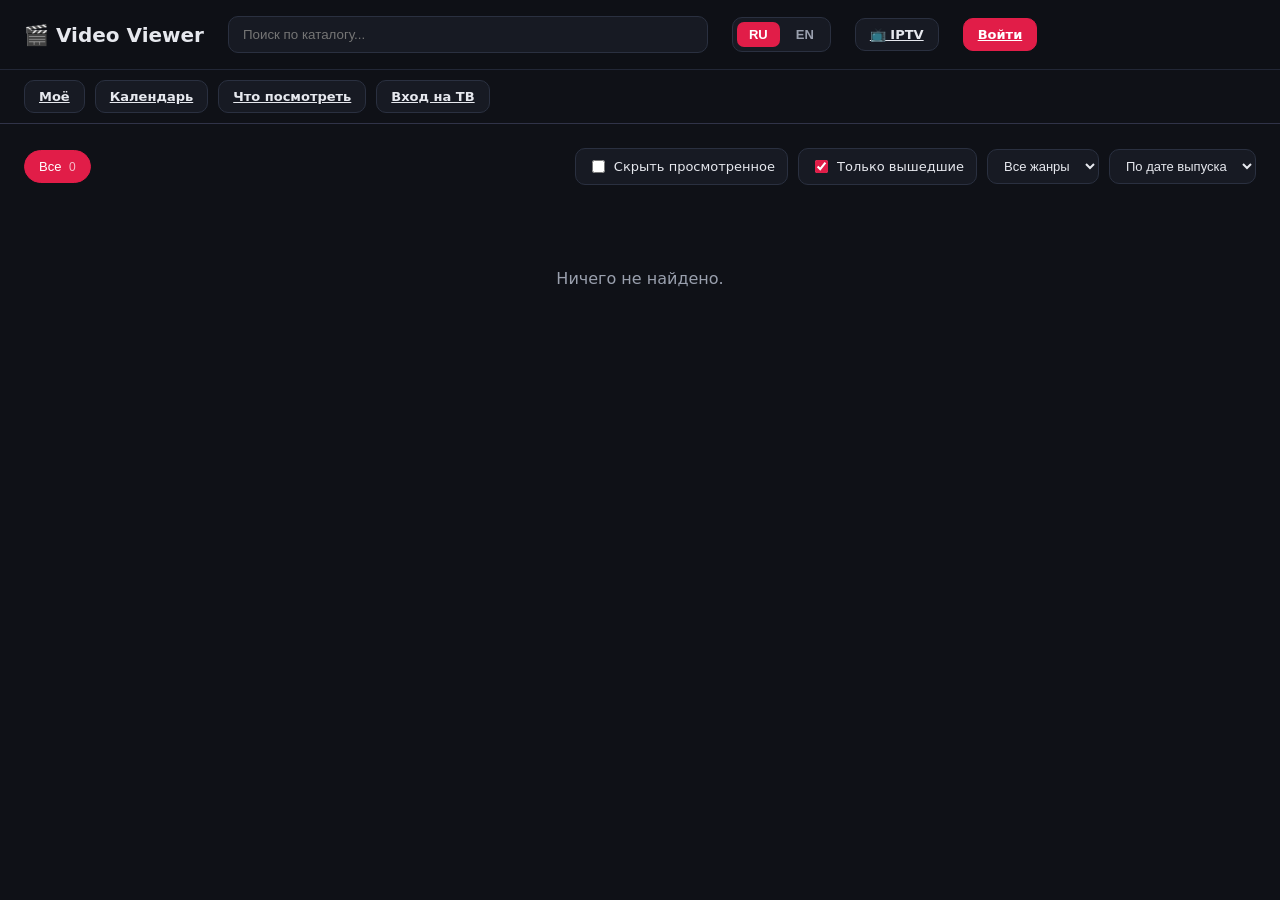
==== commit d6be52df: "Доработки" ====
--- a/web/index.html
+++ b/web/index.html
@@ -6,6 +6,7 @@
   <title>Video Viewer</title>
   <link rel="stylesheet" href="style.css?v=21" />
   <link rel="stylesheet" href="tv.css?v=1" />
+  <link rel="stylesheet" href="features.css?v=1" />
 </head>
 <body data-page="catalog">
   <header class="topbar">
@@ -28,6 +29,7 @@
     <div class="filters">
       <nav id="sections" class="sections" aria-label="Разделы"></nav>
       <div class="filter-controls">
+        <label class="released-toggle"><input id="hide-watched" type="checkbox"> Скрыть просмотренное</label>
         <label class="released-toggle" title="Показывать только вышедшие фильмы">
           <input type="checkbox" id="released" checked />
           <span data-i18n="onlyReleased">Только вышедшие</span>
@@ -48,6 +50,8 @@
   </main>
 
   <script src="shared.js?v=2"></script>
+  <script src="personal.js?v=1"></script>
+  <script src="features.js?v=1"></script>
   <script src="catalog.js?v=1"></script>
   <script src="tv.js?v=2"></script>
 </body>
--- a/web/style.css
+++ b/web/style.css
@@ -266,7 +266,9 @@
 .thumb {
   position: relative;
   aspect-ratio: 16 / 9;
-  background: #000;
+  /* До загрузки постера видна градиентная заглушка: чёрный прямоугольник выглядел
+     так, будто карточка прогрузилась только наполовину. */
+  background: linear-gradient(135deg, #1e2230, #171a23);
 }
 
 .thumb img {
@@ -274,6 +276,18 @@
   height: 100%;
   object-fit: cover;
   display: block;
+}
+
+/* Постер проявляется по факту загрузки (класс .loaded ставит JS/страница каталога). */
+.grid .thumb img,
+.continue-list .thumb img {
+  opacity: 0;
+  transition: opacity 0.2s ease;
+}
+
+.grid .thumb img.loaded,
+.continue-list .thumb img.loaded {
+  opacity: 1;
 }
 
 .thumb .placeholder {
--- a/web/features.css
+++ b/web/features.css
@@ -0,0 +1,211 @@
+.feature-nav,
+.feature-toolbar,
+.feature-actions {
+  display: flex;
+  gap: 10px;
+  flex-wrap: wrap;
+  align-items: center;
+  padding: 12px 0;
+}
+.feature-nav {
+  padding: 10px 24px;
+  border-bottom: 1px solid #303348;
+}
+.feature-page {
+  max-width: 1250px;
+  margin: auto;
+  padding: 24px;
+}
+.feature-page h1 {
+  font-size: 28px;
+}
+.feature-toolbar input,
+.feature-toolbar select,
+.feature-form input,
+.feature-form select {
+  padding: 10px;
+  border: 1px solid #43465e;
+  border-radius: 8px;
+  background: #181b2b;
+  color: #eee;
+  max-width: 100%;
+}
+.feature-form {
+  display: flex;
+  gap: 16px;
+  flex-wrap: wrap;
+  align-items: end;
+}
+.feature-form label {
+  display: grid;
+  gap: 6px;
+}
+.feature-message {
+  padding: 12px;
+  border-left: 3px solid #9084ff;
+  color: #ddd;
+}
+.feature-grid {
+  display: grid;
+  grid-template-columns: repeat(auto-fill, minmax(160px, 1fr));
+  gap: 18px;
+}
+.feature-card {
+  display: block;
+  color: inherit;
+  text-decoration: none;
+  border: 1px solid #303348;
+  border-radius: 12px;
+  overflow: hidden;
+  background: #1b1d2c;
+}
+.feature-card img {
+  width: 100%;
+  aspect-ratio: 2/3;
+  object-fit: cover;
+}
+.feature-card strong,
+.feature-card small {
+  display: block;
+  padding: 8px 12px;
+}
+.feature-card small {
+  color: #b8b9c8;
+}
+.feature-card:focus-visible,
+.feature-nav a:focus-visible,
+button:focus-visible {
+  outline: 3px solid #a99bff;
+  outline-offset: 3px;
+}
+.feature-card button {
+  margin: 8px;
+}
+.calendar-grid {
+  display: grid;
+  grid-template-columns: repeat(7, minmax(0, 1fr));
+  gap: 6px;
+}
+.calendar-day {
+  min-height: 120px;
+  background: #1b1d2c;
+  border: 1px solid #34374b;
+  padding: 8px;
+  border-radius: 8px;
+}
+.calendar-day.today {
+  border-color: #a99bff;
+}
+.calendar-event {
+  display: block;
+  margin-top: 8px;
+  padding: 6px;
+  background: #2b2e47;
+  color: #fff;
+  text-decoration: none;
+  font-size: 12px;
+  border-radius: 4px;
+  overflow-wrap: anywhere;
+}
+.calendar-event.series {
+  border-left: 3px solid #5fcfae;
+}
+.calendar-event.movie {
+  border-left: 3px solid #be91ff;
+}
+.calendar-event small {
+  display: block;
+  color: #c8c9d4;
+}
+.calendar-empty {
+  background: transparent;
+  border: 0;
+}
+.device-code {
+  font: 700 42px monospace;
+  letter-spacing: 6px;
+  padding: 24px 0;
+}
+.feature-section {
+  margin: 24px 0;
+}
+.epg-table-wrap {
+  overflow: auto;
+  max-height: 70vh;
+}
+.epg-table {
+  border-collapse: collapse;
+  width: 100%;
+  min-width: 750px;
+}
+.epg-table th,
+.epg-table td {
+  padding: 12px;
+  border: 1px solid #34374b;
+  vertical-align: top;
+  text-align: left;
+}
+.epg-table th {
+  position: sticky;
+  top: 0;
+  background: #242638;
+}
+.epg-program {
+  display: block;
+  width: 100%;
+  margin: 5px 0;
+  text-align: left;
+  white-space: normal;
+}
+.feature-actions .active {
+  background: #6353b8;
+}
+.feature-section details {
+  padding: 12px;
+  border: 1px solid #34374b;
+  border-radius: 8px;
+}
+.recovery-offer {
+  margin: 12px 0;
+  padding: 12px;
+  border: 1px solid #ad9863;
+  border-radius: 8px;
+}
+.feature-page button:disabled {
+  opacity: 0.5;
+}
+.feature-help {
+  color: #b9bbcb;
+  font-size: 14px;
+}
+.feature-hidden {
+  display: none !important;
+}
+@media (max-width: 650px) {
+  .feature-page {
+    padding: 12px;
+  }
+  .calendar-grid {
+    display: block;
+  }
+  .calendar-weekday,
+  .calendar-empty {
+    display: none;
+  }
+  .calendar-day {
+    min-height: 0;
+    margin-bottom: 8px;
+  }
+  .calendar-day:not(:has(.calendar-event)) {
+    display: none;
+  }
+  .feature-nav {
+    padding: 8px 12px;
+  }
+  .feature-grid {
+    grid-template-columns: repeat(2, minmax(0, 1fr));
+  }
+  .device-code {
+    font-size: 32px;
+  }
+}
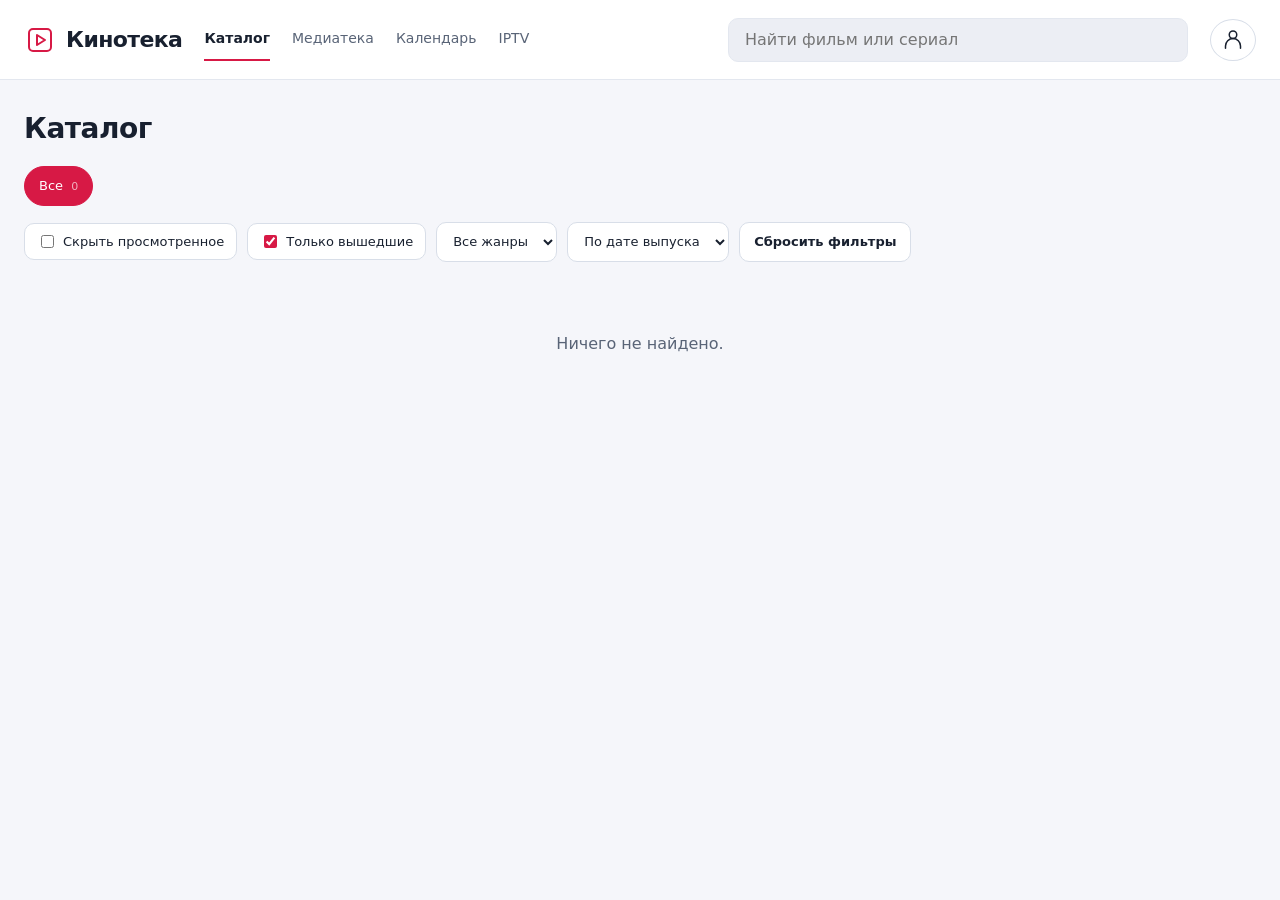
==== commit 60cdddd0: "обновление темы" ====
--- a/web/index.html
+++ b/web/index.html
@@ -3,32 +3,41 @@
 <head>
   <meta charset="UTF-8" />
   <meta name="viewport" content="width=device-width, initial-scale=1.0" />
-  <title>Video Viewer</title>
-  <link rel="stylesheet" href="style.css?v=21" />
-  <link rel="stylesheet" href="tv.css?v=1" />
-  <link rel="stylesheet" href="features.css?v=1" />
+  <title>Кинотека</title>
+  <script src="theme.js?v=1"></script>
+  <link rel="stylesheet" href="style.css?v=22" />
+  <link rel="stylesheet" href="tv.css?v=2" />
+  <link rel="stylesheet" href="features.css?v=2" />
+  <link rel="stylesheet" href="redesign.css?v=1" />
 </head>
 <body data-page="catalog">
   <header class="topbar">
-    <h1 class="logo">🎬 Video Viewer</h1>
-    <input id="search" class="search" type="search" placeholder="Поиск по каталогу..." autocomplete="off" />
+    <a class="logo" href="/">Кинотека</a>
+    <input id="search" class="search" type="search" aria-label="Поиск по каталогу" placeholder="Найти фильм или сериал" autocomplete="off" />
     <div class="lang-switch" role="group" aria-label="Язык / Language">
       <button id="lang-ru" class="lang-btn" data-lang="ru" type="button">RU</button>
       <button id="lang-en" class="lang-btn" data-lang="en" type="button">EN</button>
     </div>
     <div class="user-area" id="user-area" hidden>
-      <a id="admin-link" class="auth-btn" href="/admin.html" hidden>🛠 Админ</a>
       <span id="user-name" class="user-name"></span>
+      <a id="admin-link" class="auth-btn" href="/admin.html" hidden>Администрирование</a>
       <button id="auth-logout" class="auth-btn" type="button">Выйти</button>
     </div>
-    <a id="iptv-link" class="auth-btn" href="/iptv.html" title="IPTV">📺 IPTV</a>
     <a id="auth-open" class="auth-btn auth-btn-primary" href="/login.html" hidden>Войти</a>
   </header>
 
   <main>
-    <div class="filters">
+    <section id="continue" class="continue" aria-labelledby="continue-title" hidden>
+      <h2 id="continue-title" class="continue-title"></h2>
+      <div id="continue-list" class="continue-list"></div>
+    </section>
+    <div class="catalog-topline">
+      <h1 class="catalog-heading" data-i18n="catalog">Каталог</h1>
+      <button id="filter-toggle" class="auth-btn filter-toggle" type="button" aria-expanded="false" aria-controls="filter-controls" data-i18n="filters">Фильтры</button>
+    </div>
+    <div id="catalog-filters" class="filters">
       <nav id="sections" class="sections" aria-label="Разделы"></nav>
-      <div class="filter-controls">
+      <div id="filter-controls" class="filter-controls">
         <label class="released-toggle"><input id="hide-watched" type="checkbox"> Скрыть просмотренное</label>
         <label class="released-toggle" title="Показывать только вышедшие фильмы">
           <input type="checkbox" id="released" checked />
@@ -38,21 +47,18 @@
           <option value="">Все жанры</option>
         </select>
         <select id="sort" class="genre-select" aria-label="Сортировка"></select>
+        <button id="catalog-reset" class="auth-btn catalog-reset" type="button" data-i18n="resetFilters">Сбросить фильтры</button>
       </div>
     </div>
-    <section id="continue" class="continue" hidden>
-      <h2 id="continue-title" class="continue-title"></h2>
-      <div id="continue-list" class="continue-list"></div>
-    </section>
-    <div id="grid" class="grid"></div>
-    <p id="empty" class="empty" hidden>Ничего не найдено.</p>
+    <div id="grid" class="grid" aria-label="Каталог фильмов и сериалов" aria-busy="false"></div>
+    <p id="empty" class="empty" role="status" aria-live="polite" hidden>Ничего не найдено.</p>
     <div id="sentinel" class="sentinel" hidden></div>
   </main>
 
-  <script src="shared.js?v=2"></script>
-  <script src="personal.js?v=1"></script>
+  <script src="shared.js?v=3"></script>
+  <script src="personal.js?v=2"></script>
   <script src="features.js?v=1"></script>
-  <script src="catalog.js?v=1"></script>
-  <script src="tv.js?v=2"></script>
+  <script src="catalog.js?v=2"></script>
+  <script src="tv.js?v=3"></script>
 </body>
 </html>
--- a/web/style.css
+++ b/web/style.css
@@ -1,11 +1,122 @@
 :root {
+  color-scheme: dark;
   --bg: #0f1117;
   --panel: #171a23;
   --panel-2: #1e2230;
   --text: #e6e8ee;
   --muted: #9aa0ae;
   --accent: #e11d48;
+  --accent-soft: rgba(225, 29, 72, 0.12);
+  --on-accent: #fff;
+  --border: #2a3040;
+  --border-subtle: #222736;
+  --border-strong: #43465e;
+  --hover: #2a3040;
+  --input-bg: #1e2230;
+  --topbar-bg: rgba(15, 17, 23, 0.9);
+  --shadow: 0 10px 26px rgba(0, 0, 0, 0.4);
+  --modal-overlay: rgba(0, 0, 0, 0.8);
+  --focus: #f16c8b;
+  --rating: #f5c518;
+  --rating-bg: #f5c518;
+  --on-rating: #0f1117;
+  --error: #f87171;
+  --error-bg: rgba(248, 113, 113, 0.08);
+  --error-border: rgba(248, 113, 113, 0.3);
+  --success: #4ade80;
+  --success-bg: rgba(34, 197, 94, 0.12);
+  --success-border: rgba(74, 222, 128, 0.35);
+  --warning: #f5cc74;
+  --warning-bg: rgba(245, 204, 116, 0.1);
+  --warning-border: #ad9863;
+  --info: #8ebcff;
+  --info-bg: rgba(101, 157, 255, 0.12);
+  --link: #b9ceff;
+  --log-bg: #141824;
+  --log-text: #aabbd0;
+  --disabled-bg: #252936;
+  --disabled-text: #9299a9;
+  --surface: var(--panel);
+  /* These remain dark for video overlays in either site theme. */
+  --player-bg: #000;
+  --player-panel: #171a23;
+  --player-panel-2: #1e2230;
+  --player-accent: #ff6b8c;
+  --player-text: #e6e8ee;
+  --player-muted: #aab2c2;
+  --player-border: #3a4254;
+  --player-control-border: #687083;
+  --player-border-subtle: #222736;
+  --player-control-bg: #252c38;
+  --player-focus: #8ebcff;
+  --player-overlay: rgba(10, 14, 22, 0.9);
+  --player-overlay-solid: rgba(13, 19, 30, 0.98);
+  --player-overlay-muted: #c7d3e6;
+  --player-primary: #f2f5fb;
+  --player-on-primary: #152038;
+  --player-error: #f87171;
   --radius: 12px;
+}
+
+:root[data-theme="light"] {
+  color-scheme: light;
+  --bg: #f5f6fa;
+  --panel: #fff;
+  --panel-2: #eceef4;
+  --text: #18202f;
+  --muted: #596477;
+  --accent: #d71945;
+  --accent-soft: rgba(215, 25, 69, 0.09);
+  --border: #d8dee8;
+  --border-subtle: #e3e7ef;
+  --border-strong: #a6b0c0;
+  --hover: #e4e8f0;
+  --input-bg: #f5f6fa;
+  --topbar-bg: rgba(255, 255, 255, 0.92);
+  --shadow: 0 10px 26px rgba(24, 32, 47, 0.12);
+  --modal-overlay: rgba(24, 32, 47, 0.5);
+  --focus: #b8143a;
+  --rating: #946200;
+  --error: #b42339;
+  --error-bg: #fff0f2;
+  --error-border: #f0b6c0;
+  --success: #18763a;
+  --success-bg: #eaf8ee;
+  --success-border: #a8d7b5;
+  --warning: #875e12;
+  --warning-bg: #fff6dd;
+  --warning-border: #d9bc76;
+  --info: #245fc0;
+  --info-bg: #eaf0ff;
+  --link: #2455a5;
+  --log-bg: #f0f3f8;
+  --log-text: #40536f;
+  --disabled-bg: #eceef4;
+  --disabled-text: #6d7687;
+}
+
+/* The controls stay readable when they float over a dark video frame. */
+.player-wrap,
+.iptv-player {
+  color-scheme: dark;
+  --bg: var(--player-bg);
+  --panel: var(--player-panel);
+  --panel-2: var(--player-panel-2);
+  --text: var(--player-text);
+  --accent: var(--player-accent);
+  --muted: var(--player-muted);
+  --border: var(--player-border);
+  --border-subtle: var(--player-border-subtle);
+  --border-strong: var(--player-border);
+  --hover: var(--player-control-bg);
+  --input-bg: var(--player-control-bg);
+  --focus: var(--player-focus);
+  --error: var(--player-error);
+  --error-bg: rgba(248, 113, 113, 0.08);
+  --error-border: rgba(248, 113, 113, 0.3);
+  --accent-soft: rgba(225, 29, 72, 0.12);
+  --surface: var(--player-panel);
+  color: var(--player-text);
 }
 
 * {
@@ -32,9 +143,9 @@
   align-items: center;
   gap: 24px;
   padding: 16px 24px;
-  background: rgba(15, 17, 23, 0.85);
+  background: var(--topbar-bg);
   backdrop-filter: blur(8px);
-  border-bottom: 1px solid #222736;
+  border-bottom: 1px solid var(--border-subtle);
 }
 
 .logo {
@@ -48,7 +159,7 @@
   max-width: 480px;
   padding: 10px 14px;
   border-radius: 10px;
-  border: 1px solid #2a3040;
+  border: 1px solid var(--border);
   background: var(--panel);
   color: var(--text);
   outline: none;
@@ -62,7 +173,7 @@
   display: flex;
   gap: 4px;
   background: var(--panel);
-  border: 1px solid #2a3040;
+  border: 1px solid var(--border);
   border-radius: 10px;
   padding: 4px;
 }
@@ -105,7 +216,7 @@
 .section-btn {
   padding: 8px 14px;
   border-radius: 999px;
-  border: 1px solid #2a3040;
+  border: 1px solid var(--border);
   background: var(--panel);
   color: var(--muted);
   font-size: 13px;
@@ -148,10 +259,10 @@
   left: 0;
   min-width: 190px;
   background: var(--panel);
-  border: 1px solid #2a3040;
+  border: 1px solid var(--border);
   border-radius: 10px;
   padding: 6px;
-  box-shadow: 0 10px 26px rgba(0, 0, 0, 0.4);
+  box-shadow: var(--shadow);
   display: none;
   z-index: 60;
 }
@@ -189,7 +300,7 @@
 }
 
 .sec-drop-item:hover {
-  background: #2a3040;
+  background: var(--hover);
   color: var(--text);
 }
 
@@ -201,7 +312,7 @@
 .genre-select {
   padding: 8px 12px;
   border-radius: 10px;
-  border: 1px solid #2a3040;
+  border: 1px solid var(--border);
   background: var(--panel);
   color: var(--text);
   font-size: 13px;
@@ -224,7 +335,7 @@
   align-items: center;
   gap: 6px;
   padding: 8px 12px;
-  border: 1px solid #2a3040;
+  border: 1px solid var(--border);
   border-radius: 10px;
   background: var(--panel);
   color: var(--text);
@@ -254,7 +365,7 @@
   background: var(--panel);
   border-radius: var(--radius);
   overflow: hidden;
-  border: 1px solid #222736;
+  border: 1px solid var(--border-subtle);
   transition: transform 0.15s ease, border-color 0.15s ease;
 }
 
@@ -268,7 +379,7 @@
   aspect-ratio: 16 / 9;
   /* До загрузки постера видна градиентная заглушка: чёрный прямоугольник выглядел
      так, будто карточка прогрузилась только наполовину. */
-  background: linear-gradient(135deg, #1e2230, #171a23);
+  background: linear-gradient(135deg, var(--panel-2), var(--panel));
 }
 
 .thumb img {
@@ -297,7 +408,7 @@
   align-items: center;
   justify-content: center;
   font-size: 42px;
-  background: linear-gradient(135deg, #1e2230, #171a23);
+  background: linear-gradient(135deg, var(--panel-2), var(--panel));
 }
 
 .play {
@@ -308,6 +419,7 @@
   height: 52px;
   border-radius: 50%;
   background: rgba(225, 29, 72, 0.9);
+  color: var(--on-accent);
   display: flex;
   align-items: center;
   justify-content: center;
@@ -350,7 +462,7 @@
   flex-shrink: 0;
   font-size: 12px;
   font-weight: 600;
-  color: #f5c518;
+  color: var(--rating);
   white-space: nowrap;
 }
 
@@ -385,8 +497,8 @@
 }
 
 .badge.rating {
-  background: #f5c518;
-  color: #0f1117;
+  background: var(--rating-bg);
+  color: var(--on-rating);
   font-weight: 600;
 }
 
@@ -419,7 +531,7 @@
   display: flex;
   align-items: center;
   justify-content: center;
-  background: rgba(0, 0, 0, 0.8);
+  background: var(--modal-overlay);
   padding: 24px;
 }
 
@@ -428,7 +540,7 @@
   background: var(--panel);
   border-radius: var(--radius);
   overflow: hidden;
-  border: 1px solid #2a3040;
+  border: 1px solid var(--border);
   max-height: 92vh;
   overflow-y: auto;
 }
@@ -439,7 +551,7 @@
   justify-content: space-between;
   gap: 16px;
   padding: 12px 16px;
-  border-bottom: 1px solid #222736;
+  border-bottom: 1px solid var(--border-subtle);
 }
 
 .modal-head h2 {
@@ -482,7 +594,7 @@
   gap: 10px;
   padding: 8px 12px;
   background: var(--panel);
-  border-top: 1px solid #222736;
+  border-top: 1px solid var(--border-subtle);
 }
 
 /* --- Полноэкранный режим: всплывающая панель управления ---
@@ -609,7 +721,7 @@
   right: 0;
   height: 4px;
   border-radius: 2px;
-  background: #2a3040;
+  background: var(--border);
 }
 
 .ctrl-buffered {
@@ -669,7 +781,7 @@
 
 .q-btn {
   background: var(--panel-2);
-  border: 1px solid #2a3040;
+  border: 1px solid var(--border);
   border-radius: 6px;
   color: var(--muted);
   font-size: 11px;
@@ -685,17 +797,17 @@
 
 .q-btn.active {
   border-color: var(--accent);
-  background: rgba(0, 199, 255, 0.12);
+  background: var(--accent-soft);
   color: var(--text);
 }
 
 .player-error {
   margin: 12px 20px;
   padding: 10px 12px;
-  color: #ff6b6b;
-  font-size: 13px;
-  background: rgba(255, 107, 107, 0.08);
-  border: 1px solid rgba(255, 107, 107, 0.3);
+  color: var(--error);
+  font-size: 13px;
+  background: var(--error-bg);
+  border: 1px solid var(--error-border);
   border-radius: 8px;
 }
 
@@ -705,9 +817,9 @@
   font-size: 11px;
   line-height: 1.5;
   font-family: ui-monospace, SFMono-Regular, Consolas, monospace;
-  color: #9fb0c3;
-  background: #141824;
-  border: 1px solid #2a3040;
+  color: var(--log-text);
+  background: var(--log-bg);
+  border: 1px solid var(--border);
   border-radius: 8px;
   white-space: pre-wrap;
   word-break: break-word;
@@ -782,7 +894,7 @@
 
 .sources {
   padding: 16px 20px;
-  border-top: 1px solid #222736;
+  border-top: 1px solid var(--border-subtle);
 }
 
 .sources-title {
@@ -814,7 +926,7 @@
 
 .chip {
   background: var(--panel-2);
-  border: 1px solid #2a3040;
+  border: 1px solid var(--border);
   border-radius: 999px;
   color: var(--text);
   font-size: 12px;
@@ -828,7 +940,7 @@
 
 .chip.active {
   border-color: var(--accent);
-  background: rgba(0, 199, 255, 0.12);
+  background: var(--accent-soft);
 }
 
 .episodes {
@@ -853,7 +965,7 @@
 .ep-btn {
   min-width: 56px;
   background: var(--panel-2);
-  border: 1px solid #2a3040;
+  border: 1px solid var(--border);
   border-radius: 8px;
   color: var(--text);
   font-size: 12px;
@@ -868,7 +980,7 @@
 
 .ep-btn.active {
   border-color: var(--accent);
-  background: rgba(0, 199, 255, 0.12);
+  background: var(--accent-soft);
 }
 
 /* Список раздач (торрентов) сезона сериала: по каждой видно озвучки
@@ -890,7 +1002,7 @@
   text-align: left;
   padding: 7px 12px;
   background: var(--panel-2);
-  border: 1px solid #2a3040;
+  border: 1px solid var(--border);
   border-radius: 8px;
   color: var(--text);
   cursor: pointer;
@@ -902,7 +1014,7 @@
 
 .release-btn.active {
   border-color: var(--accent);
-  background: rgba(0, 199, 255, 0.12);
+  background: var(--accent-soft);
 }
 
 .release-voices {
@@ -936,7 +1048,7 @@
   text-align: left;
   padding: 8px 12px;
   background: var(--panel-2);
-  border: 1px solid #2a3040;
+  border: 1px solid var(--border);
   border-radius: 8px;
   color: var(--text);
   cursor: pointer;
@@ -949,7 +1061,7 @@
 
 .source-btn.active {
   border-color: var(--accent);
-  background: rgba(0, 199, 255, 0.08);
+  background: var(--accent-soft);
 }
 
 .source-title {
@@ -992,7 +1104,7 @@
 .track-btn {
   padding: 6px 12px;
   background: var(--panel-2);
-  border: 1px solid #2a3040;
+  border: 1px solid var(--border);
   border-radius: 8px;
   color: var(--text);
   cursor: pointer;
@@ -1005,7 +1117,7 @@
 
 .track-btn.active {
   border-color: var(--accent);
-  background: rgba(0, 199, 255, 0.08);
+  background: var(--accent-soft);
 }
 
 /* Кнопки выбора субтитров — как .track-btn, но отдельный класс, чтобы
@@ -1014,7 +1126,7 @@
 .sub-btn {
   padding: 6px 12px;
   background: var(--panel-2);
-  border: 1px solid #2a3040;
+  border: 1px solid var(--border);
   border-radius: 8px;
   color: var(--text);
   cursor: pointer;
@@ -1027,17 +1139,17 @@
 
 .sub-btn.active {
   border-color: var(--accent);
-  background: rgba(0, 199, 255, 0.08);
+  background: var(--accent-soft);
 }
 
 .tracks-note {
   width: 100%;
   margin: 0;
   padding: 10px 12px;
-  border: 1px solid rgba(248, 113, 113, 0.3);
+  border: 1px solid var(--error-border);
   border-radius: 8px;
-  background: rgba(248, 113, 113, 0.06);
-  color: #f87171;
+  background: var(--error-bg);
+  color: var(--error);
   font-size: 13px;
   line-height: 1.4;
 }
@@ -1109,7 +1221,7 @@
 .auth-btn {
   padding: 8px 14px;
   border-radius: 10px;
-  border: 1px solid #2a3040;
+  border: 1px solid var(--border);
   background: var(--panel);
   color: var(--text);
   font-size: 13px;
@@ -1146,7 +1258,7 @@
   gap: 6px;
   margin-bottom: 18px;
   background: var(--panel-2);
-  border: 1px solid #2a3040;
+  border: 1px solid var(--border);
   border-radius: 10px;
   padding: 4px;
 }
@@ -1189,7 +1301,7 @@
 .auth-field input {
   padding: 10px 12px;
   border-radius: 10px;
-  border: 1px solid #2a3040;
+  border: 1px solid var(--border);
   background: var(--panel-2);
   color: var(--text);
   font-size: 14px;
@@ -1202,7 +1314,7 @@
 
 .auth-error {
   margin: 0;
-  color: #f87171;
+  color: var(--error);
   font-size: 13px;
 }
 
@@ -1249,7 +1361,7 @@
   flex: 0 0 190px;
   width: 190px;
   background: var(--panel);
-  border: 1px solid #222736;
+  border: 1px solid var(--border-subtle);
   border-radius: var(--radius);
   overflow: hidden;
   cursor: pointer;
@@ -1285,7 +1397,7 @@
 
 .continue-progress {
   height: 4px;
-  background: #2a3040;
+  background: var(--border);
   border-radius: 2px;
   margin-top: 8px;
   overflow: hidden;
@@ -1332,8 +1444,8 @@
   padding: 8px 14px;
   border-radius: 10px;
   border: 1px solid var(--accent);
-  background: rgba(225, 29, 72, 0.15);
-  color: #fff;
+  background: var(--accent-soft);
+  color: var(--accent);
   font-size: 13px;
   font-weight: 600;
   cursor: pointer;
@@ -1342,14 +1454,15 @@
 
 .resume-btn:hover {
   background: var(--accent);
+  color: var(--on-accent);
 }
 
 
 /* Missing seasons and episodes remain visible. */
 .chip:disabled, .ep-btn:disabled {
-  color: #888;
-  background: #292929;
-  border-color: #444;
+  color: var(--disabled-text);
+  background: var(--disabled-bg);
+  border-color: var(--border);
   opacity: .55;
   cursor: not-allowed;
   box-shadow: none;
@@ -1397,7 +1510,7 @@
 
 .page-card {
   background: var(--panel);
-  border: 1px solid #2a3040;
+  border: 1px solid var(--border);
   border-radius: var(--radius);
   overflow: hidden;
 }
--- a/web/tv.css
+++ b/web/tv.css
@@ -6,7 +6,7 @@
    ========================================================================== */
 
 body.tv {
-  background: #0a0e13;
+  background: var(--bg);
   overflow-x: hidden;
 }
 
@@ -33,7 +33,7 @@
 
 /* Хорошо заметный фокусный контур для пульта */
 body.tv :focus {
-  outline: 3px solid #3ec2ff !important;
+  outline: 3px solid var(--focus) !important;
   outline-offset: 2px;
   border-radius: 8px;
 }
@@ -42,7 +42,7 @@
 body.tv .card:focus,
 body.tv .continue-card:focus {
   outline: none !important;
-  box-shadow: 0 0 0 4px #0a0e13, 0 0 0 7px #3ec2ff !important;
+  box-shadow: 0 0 0 4px var(--bg), 0 0 0 7px var(--focus) !important;
   transform: scale(1.04);
   z-index: 3;
   position: relative;
--- a/web/features.css
+++ b/web/features.css
@@ -9,7 +9,7 @@
 }
 .feature-nav {
   padding: 10px 24px;
-  border-bottom: 1px solid #303348;
+  border-bottom: 1px solid var(--border);
 }
 .feature-page {
   max-width: 1250px;
@@ -24,10 +24,10 @@
 .feature-form input,
 .feature-form select {
   padding: 10px;
-  border: 1px solid #43465e;
-  border-radius: 8px;
-  background: #181b2b;
-  color: #eee;
+  border: 1px solid var(--border-strong);
+  border-radius: 8px;
+  background: var(--input-bg);
+  color: var(--text);
   max-width: 100%;
 }
 .feature-form {
@@ -42,8 +42,8 @@
 }
 .feature-message {
   padding: 12px;
-  border-left: 3px solid #9084ff;
-  color: #ddd;
+  border-left: 3px solid var(--info);
+  color: var(--text);
 }
 .feature-grid {
   display: grid;
@@ -54,10 +54,10 @@
   display: block;
   color: inherit;
   text-decoration: none;
-  border: 1px solid #303348;
+  border: 1px solid var(--border);
   border-radius: 12px;
   overflow: hidden;
-  background: #1b1d2c;
+  background: var(--panel);
 }
 .feature-card img {
   width: 100%;
@@ -70,12 +70,12 @@
   padding: 8px 12px;
 }
 .feature-card small {
-  color: #b8b9c8;
+  color: var(--muted);
 }
 .feature-card:focus-visible,
 .feature-nav a:focus-visible,
 button:focus-visible {
-  outline: 3px solid #a99bff;
+  outline: 3px solid var(--focus);
   outline-offset: 3px;
 }
 .feature-card button {
@@ -88,34 +88,34 @@
 }
 .calendar-day {
   min-height: 120px;
-  background: #1b1d2c;
-  border: 1px solid #34374b;
+  background: var(--panel);
+  border: 1px solid var(--border);
   padding: 8px;
   border-radius: 8px;
 }
 .calendar-day.today {
-  border-color: #a99bff;
+  border-color: var(--focus);
 }
 .calendar-event {
   display: block;
   margin-top: 8px;
   padding: 6px;
-  background: #2b2e47;
-  color: #fff;
+  background: var(--panel-2);
+  color: var(--text);
   text-decoration: none;
   font-size: 12px;
   border-radius: 4px;
   overflow-wrap: anywhere;
 }
 .calendar-event.series {
-  border-left: 3px solid #5fcfae;
+  border-left: 3px solid var(--success);
 }
 .calendar-event.movie {
-  border-left: 3px solid #be91ff;
+  border-left: 3px solid var(--info);
 }
 .calendar-event small {
   display: block;
-  color: #c8c9d4;
+  color: var(--muted);
 }
 .calendar-empty {
   background: transparent;
@@ -129,6 +129,65 @@
 .feature-section {
   margin: 24px 0;
 }
+.page-card > .feature-section,
+.page-card > #trailer-actions {
+  margin: 20px;
+}
+#film-personal .feature-actions {
+  padding: 0;
+}
+#film-personal label {
+  display: inline-flex;
+  align-items: center;
+  gap: 8px;
+}
+#film-personal input {
+  padding: 8px;
+  border: 1px solid var(--border-strong);
+  border-radius: 8px;
+  background: var(--input-bg);
+  color: var(--text);
+}
+#manual-sources > summary {
+  cursor: pointer;
+  padding: 10px 0;
+}
+.feature-pagination {
+  margin-top: 20px;
+  padding: 0;
+}
+#film-explore h3 {
+  margin: 0 0 12px;
+}
+.feature-carousel {
+  display: flex;
+  gap: 16px;
+  overflow-x: auto;
+  padding: 4px 4px 12px;
+  scroll-snap-type: x proximity;
+}
+.feature-carousel > .feature-card {
+  flex: 0 0 160px;
+  scroll-snap-align: start;
+}
+.details-line a {
+  color: inherit;
+  text-underline-offset: 3px;
+}
+#trailer-player {
+  display: block;
+  width: 100%;
+  aspect-ratio: 16 / 9;
+  border: 0;
+}
+#trailer-player[hidden],
+#player-wrap.trailer-mode > #player,
+#player-wrap.trailer-mode > #player-controls,
+#player-wrap.trailer-mode > #ctrl-mini,
+.trailer-mode ~ #tracks,
+.trailer-mode ~ #subs {
+  display: none;
+}
 .epg-table-wrap {
   overflow: auto;
   max-height: 70vh;
@@ -141,14 +200,14 @@
 .epg-table th,
 .epg-table td {
   padding: 12px;
-  border: 1px solid #34374b;
+  border: 1px solid var(--border);
   vertical-align: top;
   text-align: left;
 }
 .epg-table th {
   position: sticky;
   top: 0;
-  background: #242638;
+  background: var(--panel-2);
 }
 .epg-program {
   display: block;
@@ -158,24 +217,26 @@
   white-space: normal;
 }
 .feature-actions .active {
-  background: #6353b8;
+  background: var(--accent);
+  color: var(--on-accent);
 }
 .feature-section details {
   padding: 12px;
-  border: 1px solid #34374b;
+  border: 1px solid var(--border);
   border-radius: 8px;
 }
 .recovery-offer {
   margin: 12px 0;
   padding: 12px;
-  border: 1px solid #ad9863;
-  border-radius: 8px;
+  border: 1px solid var(--warning-border);
+  border-radius: 8px;
+  background: var(--warning-bg);
 }
 .feature-page button:disabled {
   opacity: 0.5;
 }
 .feature-help {
-  color: #b9bbcb;
+  color: var(--muted);
   font-size: 14px;
 }
 .feature-hidden {
@@ -209,3 +270,13 @@
     font-size: 32px;
   }
 }
+.watch-order-list { padding-left: 2rem; max-height: 32rem; overflow: auto; }
+.watch-order-list li { padding: .7rem .8rem; border-bottom: 1px solid var(--border-subtle); }
+.watch-order-list small { display: block; opacity: .7; margin-top: .3rem; }
+.watch-order-list .auth-btn { margin-top: .5rem; }
+.watch-order-current { background: var(--info-bg); border-radius: .5rem; }
+.watch-order-heading { font-weight: 600; }
+#film-watch-order details { margin: 1rem 0; }
+#film-watch-order summary { cursor: pointer; }
+#film-watch-order a { overflow-wrap: anywhere; color: var(--link); }
+#film-watch-order a:focus-visible { outline: 2px solid var(--link); outline-offset: 3px; }
--- a/web/redesign.css
+++ b/web/redesign.css
@@ -0,0 +1,270 @@
+/* Shared application shell and catalogue. Theme colours live in style.css. */
+html { scroll-padding-top: 150px; }
+body { line-height: 1.5; }
+button, input, select { font: inherit; }
+button, a, input, select, summary { -webkit-tap-highlight-color: transparent; }
+:where(a, button, input, select, summary):focus-visible {
+  outline: 3px solid var(--focus);
+  outline-offset: 3px;
+}
+.site-header {
+  display: flex;
+  flex-wrap: wrap;
+  gap: 22px;
+  padding: 16px max(24px, calc((100vw - 1440px) / 2));
+  background: var(--topbar-bg);
+  border-color: var(--border-subtle);
+  min-height: 80px;
+}
+.site-brand {
+  display: inline-flex;
+  align-items: center;
+  gap: 10px;
+  flex-shrink: 0;
+  font-size: 22px;
+  font-weight: 700;
+  letter-spacing: -.6px;
+}
+.brand-mark { color: var(--accent); width: 32px; height: 32px; flex-shrink: 0; }
+.site-nav { display: flex; align-items: center; gap: 22px; }
+.site-nav-link {
+  color: var(--muted);
+  text-decoration: none;
+  padding: 10px 0;
+  white-space: nowrap;
+  font-size: 14px;
+  border-bottom: 2px solid transparent;
+}
+.site-nav-link:hover { color: var(--text); }
+.site-nav-link.active { color: var(--text); border-bottom-color: var(--accent); font-weight: 600; }
+.header-search {
+  margin-left: auto;
+  min-width: 160px;
+  flex: 1 1 210px;
+  max-width: 460px;
+  height: 44px;
+  padding: 10px 16px;
+  background: var(--panel-2);
+  border-color: var(--border-subtle);
+}
+.profile-menu { position: relative; margin-left: auto; flex-shrink: 0; }
+.header-search + .profile-menu { margin-left: 0; }
+.profile-toggle {
+  display: flex;
+  align-items: center;
+  gap: 8px;
+  padding: 8px 10px;
+  border: 1px solid var(--border);
+  border-radius: 50%;
+  cursor: pointer;
+  list-style: none;
+  color: var(--text);
+  background: var(--panel);
+}
+.profile-toggle::-webkit-details-marker { display: none; }
+.profile-toggle:hover, .profile-menu[open] .profile-toggle { background: var(--hover); }
+.profile-icon { width: 24px; height: 24px; }
+.profile-label {
+  position: absolute;
+  width: 1px;
+  height: 1px;
+  padding: 0;
+  margin: -1px;
+  overflow: hidden;
+  clip-path: inset(50%);
+  white-space: nowrap;
+}
+.profile-panel {
+  position: absolute;
+  right: 0;
+  top: calc(100% + 12px);
+  width: min(300px, calc(100vw - 32px));
+  padding: 18px;
+  display: grid;
+  gap: 16px;
+  border: 1px solid var(--border);
+  border-radius: 14px;
+  background: var(--panel);
+  color: var(--text);
+  box-shadow: var(--shadow);
+  max-height: calc(100dvh - 90px);
+  overflow-y: auto;
+}
+.profile-group { display: flex; flex-direction: column; align-items: stretch; gap: 10px; min-width: 0; }
+.profile-group .user-name, #admin-user, #storage-user { overflow-wrap: anywhere; white-space: normal; }
+.profile-links { padding-block: 12px; border-block: 1px solid var(--border-subtle); }
+.profile-link { color: var(--text); text-decoration: none; padding: 4px 0; }
+.profile-link:hover { color: var(--accent); }
+.profile-panel .lang-switch { justify-self: start; }
+.theme-control { display: flex; gap: 12px; align-items: center; justify-content: space-between; }
+.theme-select {
+  min-width: 140px;
+  padding: 8px 10px;
+  border: 1px solid var(--border);
+  background: var(--input-bg);
+  color: var(--text);
+  border-radius: 8px;
+}
+.header-context { display: flex; align-items: center; gap: 16px; width: 100%; min-width: 0; }
+.header-context .watch-title { flex: 1; min-width: 0; overflow-wrap: anywhere; }
+.page-heading { font-size: 28px; margin-top: 0; }
+.auth-btn { text-decoration: none; display: inline-flex; align-items: center; justify-content: center; min-height: 38px; }
+.auth-btn-primary, .resume-btn { background: var(--accent); color: var(--on-accent); }
+.resume-btn:hover { filter: brightness(1.08); }
+:where(main, .feature-page, .page, .admin-main, .storage-main) { min-width: 0; }
+.feature-page, body[data-page="catalog"] > main {
+  max-width: 1440px;
+  margin-inline: auto;
+  padding: 32px 24px 48px;
+}
+.feature-page h1, .catalog-heading { font-size: 28px; line-height: 1.2; letter-spacing: -.5px; }
+.feature-grid, .grid { grid-template-columns: repeat(auto-fill, minmax(220px, 1fr)); gap: 22px; }
+.feature-grid { grid-template-columns: repeat(auto-fill, minmax(190px, 1fr)); }
+.card, .feature-card { border-color: var(--border-subtle); box-shadow: 0 3px 12px rgba(0,0,0,.035); }
+.card:hover, .feature-card:hover { transform: translateY(-3px); border-color: var(--border-strong); }
+.thumb { aspect-ratio: 2 / 3; }
+.meta { padding: 14px 16px 16px; }
+.card-head .title { font-size: 15px; line-height: 1.4; font-weight: 600; }
+.card-head { display: block; }
+.card-summary { display: flex; gap: 8px; align-items: center; flex-wrap: wrap; margin-top: 8px; }
+.card-summary .card-rating { font-weight: 500; color: var(--rating); }
+.card-summary .card-year, .card-runtime { color: var(--muted); font-size: 13px; }
+.card-line { margin-top: 7px; font-size: 12px; }
+.card .play { color: var(--on-accent); }
+.catalog-status { position: absolute; top: 10px; right: 10px; padding: 4px 8px; border-radius: 6px; background: var(--accent); color: var(--on-accent); font-size: 12px; font-weight: 500; }
+.feature-card { transition: transform .15s ease, border-color .15s ease; }
+.feature-card img { display: block; }
+.feature-card strong { padding: 14px 16px 4px; font-size: 15px; font-weight: 600; }
+.feature-card small { padding: 4px 16px 16px; font-size: 13px; }
+.continue { margin-bottom: 36px; }
+.continue-title { font-size: 26px; letter-spacing: -.4px; margin-bottom: 18px; }
+.continue-list { gap: 20px; padding: 3px 3px 12px; scroll-snap-type: x proximity; }
+.continue-card {
+  flex: 0 0 calc((100% - 40px) / 3);
+  width: auto;
+  min-width: 260px;
+  border-color: var(--border-subtle);
+  scroll-snap-align: start;
+}
+.continue-link { display: block; color: var(--text); text-decoration: none; }
+.continue-card .thumb { aspect-ratio: 16 / 9; }
+.continue-card .thumb img { object-position: center 30%; }
+.continue-meta { padding: 14px 16px 16px; }
+.continue-head { display: flex; align-items: center; justify-content: space-between; gap: 12px; }
+.continue-name { font-size: 15px; line-height: 1.4; font-weight: 600; overflow-wrap: anywhere; }
+.continue-action {
+  display: flex;
+  align-items: center;
+  gap: 6px;
+  color: var(--accent);
+  font-size: 13px;
+  flex-shrink: 0;
+}
+.continue-action svg { width: 28px; height: 28px; }
+.continue-sub { font-size: 13px; margin-top: 5px; min-height: 20px; color: var(--muted); }
+.continue-progress { margin-top: 12px; height: 4px; background: var(--border); }
+.continue-time { font-size: 12px; margin-top: 6px; text-align: right; }
+.continue-remove { width: 30px; height: 30px; top: 10px; right: 10px; }
+.catalog-topline { display: flex; align-items: center; justify-content: space-between; gap: 16px; margin-bottom: 20px; }
+.catalog-heading { margin: 0; }
+.filters { align-items: start; margin-bottom: 24px; }
+.sections { flex: 1 1 650px; gap: 8px; }
+.section-btn { padding: 9px 14px; min-height: 40px; }
+.section-btn .count { font-size: 11px; opacity: .65; }
+.sec-menu { display: inline-flex; gap: 2px; }
+.sec-menu .has-menu { border-radius: 20px 6px 6px 20px; }
+.sec-menu .has-menu::after { display: none; }
+.collection-toggle { min-width: 34px; padding: 8px; border: 1px solid var(--border); border-radius: 6px 20px 20px 6px; background: var(--panel); color: var(--muted); cursor: pointer; }
+.collection-toggle:hover, .collection-toggle[aria-expanded="true"] { color: var(--text); background: var(--hover); }
+.sec-menu:not(.menu-open) .sec-drop { display: none; }
+.sec-menu.menu-open .sec-drop { display: block; }
+.filter-controls { flex: 1 1 100%; flex-wrap: wrap; gap: 10px; }
+.genre-select { min-height: 40px; max-width: 100%; }
+.released-toggle { font-size: 13px; }
+.filter-toggle { display: none; }
+.catalog-reset { min-height: 40px; }
+.empty { padding: 30px 16px; color: var(--muted); }
+.catalog-skeleton { pointer-events: none; }
+.catalog-skeleton .thumb { background: var(--panel-2); }
+.skeleton-line { height: 12px; margin: 8px 0; width: 80%; border-radius: 6px; background: var(--panel-2); }
+.skeleton-line.short { width: 45%; }
+.catalog-skeleton { animation: loading-pulse 1.5s ease-in-out infinite; }
+@keyframes loading-pulse { 50% { opacity: .55; } }
+.admin-tabs { flex-wrap: wrap; }
+.admin-table-wrap { min-width: 0; max-width: 100%; }
+.admin-table { min-width: 1200px; }
+#notfound-table { min-width: 1000px; }
+.feature-toolbar, .feature-form, .admin-controls { min-width: 0; }
+.feature-toolbar label, .feature-form label { max-width: 100%; }
+.playback-extras { max-width: 100%; }
+@media (max-width: 950px) {
+  .player-controls { flex-wrap: wrap; gap: 8px; }
+  .ctrl-bar { order: -1; flex: 1 1 100%; min-width: 0; }
+  .ctrl-btn { min-width: 30px; min-height: 34px; }
+  .ctrl-quality { flex-wrap: wrap; }
+  .ctrl-volume { width: 65px; }
+}
+body.tv .site-header { gap: 24px; }
+body.tv .profile-panel .lang-switch { display: flex !important; }
+body.tv .profile-panel { font-size: 20px; width: 350px; }
+body.tv .site-nav-link { font-size: 18px; }
+body.tv .continue-card { min-width: 300px; }
+body.tv .continue-card:focus-within { box-shadow: 0 0 0 4px var(--bg), 0 0 0 7px var(--focus); transform: scale(1.04); }
+@media (max-width: 1100px) {
+  .site-header { gap: 14px; }
+  .site-nav { gap: 16px; }
+  .site-brand { font-size: 20px; }
+  .header-search { flex-basis: 180px; }
+}
+@media (max-width: 850px) {
+  .site-header { padding: 12px 20px; gap: 12px; }
+  .site-nav { order: 3; width: 100%; justify-content: flex-start; gap: 24px; overflow-x: auto; }
+  .header-context { order: 4; }
+  .header-search { min-width: 130px; }
+  .continue-card { flex-basis: calc((100% - 20px) / 2); }
+  .feature-grid, .grid { grid-template-columns: repeat(auto-fill, minmax(175px, 1fr)); gap: 18px; }
+}
+@media (max-width: 600px) {
+  html { scroll-padding-top: 190px; }
+  .site-header { padding: 12px 16px 8px; gap: 10px; }
+  .site-brand { font-size: 20px; }
+  .header-search { order: 2; flex: 1 1 100%; width: 100%; max-width: none; }
+  .header-search + .profile-menu { margin-left: auto; }
+  .site-nav { gap: 22px; }
+  .site-nav-link { font-size: 13px; padding: 8px 0; }
+  .profile-panel { top: calc(100% + 10px); }
+  .feature-page, body[data-page="catalog"] > main { padding: 24px 16px 40px; }
+  .feature-page h1, .catalog-heading, .page-heading, .continue-title { font-size: 23px; }
+  .catalog-topline { margin-bottom: 16px; }
+  .continue { margin-bottom: 24px; }
+  .continue-title { margin-bottom: 14px; }
+  .continue-card { flex-basis: 85%; min-width: 250px; }
+  .continue-meta { padding: 12px 14px; }
+  .continue-action { font-size: 12px; }
+  .continue-name { font-size: 14px; }
+  .grid, .feature-grid { grid-template-columns: repeat(2, minmax(0, 1fr)); gap: 14px; }
+  .meta { padding: 10px 11px 12px; }
+  .card-head .title, .feature-card strong { font-size: 14px; }
+  .card-summary { gap: 5px; }
+  .card-summary .card-rating { font-size: 11px; }
+  .card-summary .card-year, .card-runtime { font-size: 12px; }
+  .card-runtime { display: none; }
+  .feature-card strong { padding: 10px 11px 4px; }
+  .feature-card small { padding: 4px 11px 12px; }
+  .sections { flex-basis: 100%; }
+  .section-btn { padding: 8px 12px; font-size: 12px; }
+  .section-btn .count { display: none; }
+  .filter-toggle { display: inline-flex; }
+  .filter-controls { display: none; padding: 14px; border: 1px solid var(--border); border-radius: 12px; background: var(--panel); }
+  .filters.filters-open .filter-controls { display: flex; }
+  .filter-controls .genre-select { width: 100%; }
+  .filter-controls .released-toggle { padding-inline: 0; }
+  .filter-controls .catalog-reset { width: 100%; }
+  .header-context .watch-title { display: block; font-size: 13px; }
+  .header-context .auth-btn { font-size: 12px; flex-shrink: 0; }
+  .admin-main, .storage-main { padding-inline: 16px; }
+  .admin-tabs { gap: 8px; }
+}
+@media (prefers-reduced-motion: reduce) {
+  *, *::before, *::after { scroll-behavior: auto !important; transition: none !important; animation: none !important; }
+}
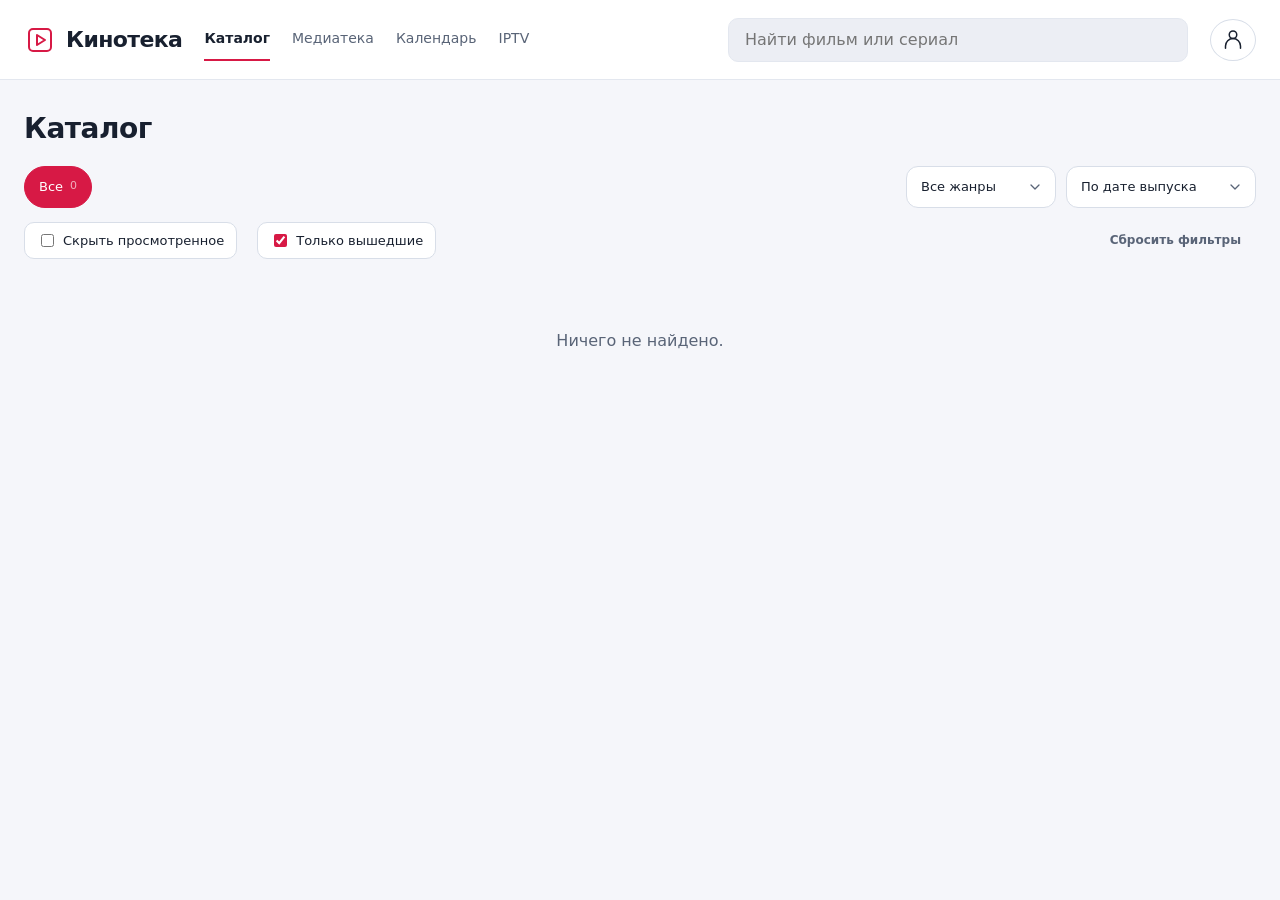
==== commit 0a37d9cb: "Доработка интерфейса 2" ====
--- a/web/index.html
+++ b/web/index.html
@@ -8,7 +8,7 @@
   <link rel="stylesheet" href="style.css?v=22" />
   <link rel="stylesheet" href="tv.css?v=2" />
   <link rel="stylesheet" href="features.css?v=2" />
-  <link rel="stylesheet" href="redesign.css?v=1" />
+  <link rel="stylesheet" href="redesign.css?v=2" />
 </head>
 <body data-page="catalog">
   <header class="topbar">
@@ -28,7 +28,17 @@
 
   <main>
     <section id="continue" class="continue" aria-labelledby="continue-title" hidden>
-      <h2 id="continue-title" class="continue-title"></h2>
+      <div class="continue-heading">
+        <h2 id="continue-title" class="continue-title"></h2>
+        <div id="continue-navigation" class="continue-navigation" role="group" aria-label="Перелистывание истории просмотра" hidden>
+          <button id="continue-prev" class="continue-nav-btn" type="button" aria-controls="continue-list" aria-label="Предыдущие фильмы" disabled>
+            <svg viewBox="0 0 24 24" fill="none" aria-hidden="true"><path d="m14 6-6 6 6 6" stroke="currentColor" stroke-width="1.8" stroke-linecap="round" stroke-linejoin="round" /></svg>
+          </button>
+          <button id="continue-next" class="continue-nav-btn" type="button" aria-controls="continue-list" aria-label="Следующие фильмы" disabled>
+            <svg viewBox="0 0 24 24" fill="none" aria-hidden="true"><path d="m10 6 6 6-6 6" stroke="currentColor" stroke-width="1.8" stroke-linecap="round" stroke-linejoin="round" /></svg>
+          </button>
+        </div>
+      </div>
       <div id="continue-list" class="continue-list"></div>
     </section>
     <div class="catalog-topline">
@@ -38,16 +48,26 @@
     <div id="catalog-filters" class="filters">
       <nav id="sections" class="sections" aria-label="Разделы"></nav>
       <div id="filter-controls" class="filter-controls">
-        <label class="released-toggle"><input id="hide-watched" type="checkbox"> Скрыть просмотренное</label>
-        <label class="released-toggle" title="Показывать только вышедшие фильмы">
-          <input type="checkbox" id="released" checked />
-          <span data-i18n="onlyReleased">Только вышедшие</span>
-        </label>
-        <select id="genre" class="genre-select" aria-label="Жанр">
-          <option value="">Все жанры</option>
-        </select>
-        <select id="sort" class="genre-select" aria-label="Сортировка"></select>
-        <button id="catalog-reset" class="auth-btn catalog-reset" type="button" data-i18n="resetFilters">Сбросить фильтры</button>
+        <div class="catalog-selects">
+          <div class="catalog-select-field">
+            <select id="genre" class="genre-select" aria-label="Жанр">
+              <option value="">Все жанры</option>
+            </select>
+            <svg viewBox="0 0 20 20" fill="none" aria-hidden="true"><path d="m5 7.5 5 5 5-5" stroke="currentColor" stroke-width="1.6" stroke-linecap="round" stroke-linejoin="round"/></svg>
+          </div>
+          <div class="catalog-select-field">
+            <select id="sort" class="genre-select" aria-label="Сортировка"></select>
+            <svg viewBox="0 0 20 20" fill="none" aria-hidden="true"><path d="m5 7.5 5 5 5-5" stroke="currentColor" stroke-width="1.6" stroke-linecap="round" stroke-linejoin="round"/></svg>
+          </div>
+        </div>
+        <div class="catalog-options">
+          <label class="released-toggle"><input id="hide-watched" type="checkbox"> Скрыть просмотренное</label>
+          <label class="released-toggle" title="Показывать только вышедшие фильмы">
+            <input type="checkbox" id="released" checked />
+            <span data-i18n="onlyReleased">Только вышедшие</span>
+          </label>
+          <button id="catalog-reset" class="auth-btn catalog-reset" type="button" data-i18n="resetFilters">Сбросить фильтры</button>
+        </div>
       </div>
     </div>
     <div id="grid" class="grid" aria-label="Каталог фильмов и сериалов" aria-busy="false"></div>
@@ -58,7 +78,8 @@
   <script src="shared.js?v=3"></script>
   <script src="personal.js?v=2"></script>
   <script src="features.js?v=1"></script>
-  <script src="catalog.js?v=2"></script>
+  <script src="catalog.js?v=3"></script>
+  <script src="continue-rail.js?v=1"></script>
   <script src="tv.js?v=3"></script>
 </body>
 </html>
--- a/web/redesign.css
+++ b/web/redesign.css
@@ -137,8 +137,34 @@
 .feature-card strong { padding: 14px 16px 4px; font-size: 15px; font-weight: 600; }
 .feature-card small { padding: 4px 16px 16px; font-size: 13px; }
 .continue { margin-bottom: 36px; }
-.continue-title { font-size: 26px; letter-spacing: -.4px; margin-bottom: 18px; }
-.continue-list { gap: 20px; padding: 3px 3px 12px; scroll-snap-type: x proximity; }
+.continue-heading { display: flex; align-items: center; justify-content: space-between; gap: 16px; margin-bottom: 18px; }
+.continue-title { font-size: 26px; letter-spacing: -.4px; margin: 0; }
+.continue-navigation { display: flex; gap: 8px; flex-shrink: 0; }
+.continue-nav-btn {
+  display: inline-flex;
+  align-items: center;
+  justify-content: center;
+  width: 38px;
+  height: 38px;
+  padding: 0;
+  border: 1px solid var(--border);
+  border-radius: 50%;
+  background: var(--panel);
+  color: var(--text);
+  cursor: pointer;
+  transition: background .15s ease, border-color .15s ease;
+}
+.continue-nav-btn svg { width: 20px; height: 20px; }
+.continue-nav-btn:hover:not(:disabled) { background: var(--hover); border-color: var(--border-strong); }
+.continue-nav-btn:disabled { opacity: .35; cursor: default; }
+.continue-list {
+  gap: 20px;
+  padding: 3px 3px 6px;
+  scroll-snap-type: x proximity;
+  scroll-padding-inline: 3px;
+  scrollbar-width: none;
+}
+.continue-list::-webkit-scrollbar { display: none; }
 .continue-card {
   flex: 0 0 calc((100% - 40px) / 3);
   width: auto;
@@ -147,6 +173,7 @@
   scroll-snap-align: start;
 }
 .continue-link { display: block; color: var(--text); text-decoration: none; }
+.continue-card:focus-within { border-color: var(--focus); box-shadow: inset 0 0 0 2px var(--focus); }
 .continue-card .thumb { aspect-ratio: 16 / 9; }
 .continue-card .thumb img { object-position: center 30%; }
 .continue-meta { padding: 14px 16px 16px; }
@@ -167,22 +194,32 @@
 .continue-remove { width: 30px; height: 30px; top: 10px; right: 10px; }
 .catalog-topline { display: flex; align-items: center; justify-content: space-between; gap: 16px; margin-bottom: 20px; }
 .catalog-heading { margin: 0; }
-.filters { align-items: start; margin-bottom: 24px; }
-.sections { flex: 1 1 650px; gap: 8px; }
-.section-btn { padding: 9px 14px; min-height: 40px; }
-.section-btn .count { font-size: 11px; opacity: .65; }
-.sec-menu { display: inline-flex; gap: 2px; }
-.sec-menu .has-menu { border-radius: 20px 6px 6px 20px; }
+.filters { display: grid; grid-template-columns: minmax(0, 1fr) auto; align-items: start; gap: 14px 24px; margin-bottom: 24px; }
+.sections { grid-column: 1; grid-row: 1; min-width: 0; gap: 8px; }
+.section-btn { display: inline-flex; align-items: center; gap: 7px; padding: 9px 14px; min-height: 42px; }
+.section-btn .count { font-size: 11px; margin-left: 0; opacity: .65; }
+.sec-menu { display: inline-flex; }
+.sec-menu .has-menu { border-radius: 999px; }
 .sec-menu .has-menu::after { display: none; }
-.collection-toggle { min-width: 34px; padding: 8px; border: 1px solid var(--border); border-radius: 6px 20px 20px 6px; background: var(--panel); color: var(--muted); cursor: pointer; }
-.collection-toggle:hover, .collection-toggle[aria-expanded="true"] { color: var(--text); background: var(--hover); }
+.collection-chevron { width: 16px; height: 16px; margin-left: 1px; opacity: .75; transition: transform .15s ease; }
+.collection-toggle[aria-expanded="true"] .collection-chevron { transform: rotate(180deg); }
+.collection-toggle[aria-expanded="true"] { border-color: var(--accent); }
 .sec-menu:not(.menu-open) .sec-drop { display: none; }
 .sec-menu.menu-open .sec-drop { display: block; }
-.filter-controls { flex: 1 1 100%; flex-wrap: wrap; gap: 10px; }
-.genre-select { min-height: 40px; max-width: 100%; }
+.sec-drop { top: calc(100% + 8px); border-radius: 12px; min-width: 200px; max-width: calc(100vw - 32px); }
+.sec-drop-item { min-height: 38px; }
+.filter-controls { display: contents; }
+.catalog-selects { grid-column: 2; grid-row: 1; display: flex; align-items: center; gap: 10px; }
+.catalog-select-field { position: relative; min-width: 150px; }
+.catalog-select-field:last-child { min-width: 190px; }
+.catalog-select-field > svg { position: absolute; width: 16px; height: 16px; right: 13px; top: 50%; transform: translateY(-50%); pointer-events: none; color: var(--muted); }
+.catalog-select-field .genre-select { appearance: none; width: 100%; padding: 10px 36px 10px 14px; min-height: 42px; max-width: 100%; border-radius: 12px; font-size: 13px; }
+.catalog-select-field .genre-select:focus-visible { outline: 3px solid var(--focus); outline-offset: 3px; }
+.catalog-options { grid-column: 1 / -1; grid-row: 2; display: flex; align-items: center; flex-wrap: wrap; gap: 10px 20px; }
 .released-toggle { font-size: 13px; }
 .filter-toggle { display: none; }
-.catalog-reset { min-height: 40px; }
+.catalog-reset { min-height: 36px; margin-left: auto; font-size: 12px; color: var(--muted); background: transparent; border-color: transparent; }
+.catalog-reset:hover { color: var(--text); background: var(--hover); }
 .empty { padding: 30px 16px; color: var(--muted); }
 .catalog-skeleton { pointer-events: none; }
 .catalog-skeleton .thumb { background: var(--panel-2); }
@@ -215,6 +252,9 @@
   .site-nav { gap: 16px; }
   .site-brand { font-size: 20px; }
   .header-search { flex-basis: 180px; }
+  .filters { grid-template-columns: minmax(0, 1fr); }
+  .catalog-selects { grid-column: 1; grid-row: 2; }
+  .catalog-options { grid-row: 3; }
 }
 @media (max-width: 850px) {
   .site-header { padding: 12px 20px; gap: 12px; }
@@ -237,7 +277,9 @@
   .feature-page h1, .catalog-heading, .page-heading, .continue-title { font-size: 23px; }
   .catalog-topline { margin-bottom: 16px; }
   .continue { margin-bottom: 24px; }
-  .continue-title { margin-bottom: 14px; }
+  .continue-heading { margin-bottom: 14px; gap: 8px; }
+  .continue-nav-btn { width: 34px; height: 34px; }
+  .continue-navigation { gap: 6px; }
   .continue-card { flex-basis: 85%; min-width: 250px; }
   .continue-meta { padding: 12px 14px; }
   .continue-action { font-size: 12px; }
@@ -251,15 +293,17 @@
   .card-runtime { display: none; }
   .feature-card strong { padding: 10px 11px 4px; }
   .feature-card small { padding: 4px 11px 12px; }
-  .sections { flex-basis: 100%; }
+  .filters { display: flex; flex-direction: column; align-items: stretch; gap: 12px; }
   .section-btn { padding: 8px 12px; font-size: 12px; }
   .section-btn .count { display: none; }
   .filter-toggle { display: inline-flex; }
-  .filter-controls { display: none; padding: 14px; border: 1px solid var(--border); border-radius: 12px; background: var(--panel); }
+  .filter-controls { display: none; flex-direction: column; align-items: stretch; gap: 16px; padding: 14px; border: 1px solid var(--border); border-radius: 12px; background: var(--panel); }
   .filters.filters-open .filter-controls { display: flex; }
-  .filter-controls .genre-select { width: 100%; }
+  .catalog-selects, .catalog-options { flex-direction: column; align-items: stretch; gap: 10px; }
+  .catalog-select-field { min-width: 0; }
+  .catalog-select-field:last-child { min-width: 0; }
   .filter-controls .released-toggle { padding-inline: 0; }
-  .filter-controls .catalog-reset { width: 100%; }
+  .filter-controls .catalog-reset { width: 100%; margin-left: 0; border-color: var(--border); }
   .header-context .watch-title { display: block; font-size: 13px; }
   .header-context .auth-btn { font-size: 12px; flex-shrink: 0; }
   .admin-main, .storage-main { padding-inline: 16px; }
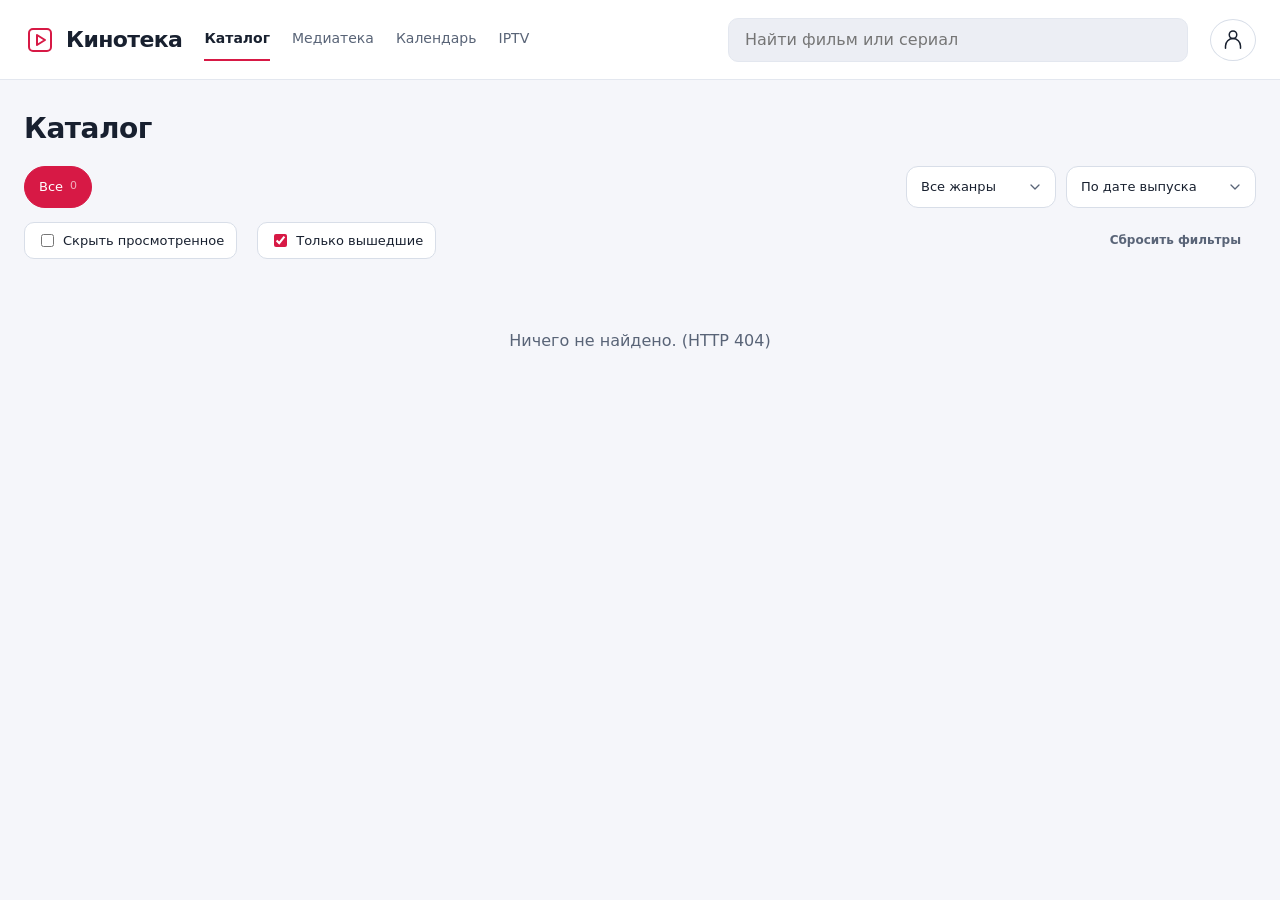
==== commit c04f6993: "Правки для андроида" ====
--- a/web/index.html
+++ b/web/index.html
@@ -6,9 +6,9 @@
   <title>Кинотека</title>
   <script src="theme.js?v=1"></script>
   <link rel="stylesheet" href="style.css?v=22" />
-  <link rel="stylesheet" href="tv.css?v=2" />
+  <link rel="stylesheet" href="tv.css?v=3" />
   <link rel="stylesheet" href="features.css?v=2" />
-  <link rel="stylesheet" href="redesign.css?v=2" />
+  <link rel="stylesheet" href="redesign.css?v=3" />
 </head>
 <body data-page="catalog">
   <header class="topbar">
@@ -80,6 +80,6 @@
   <script src="features.js?v=1"></script>
   <script src="catalog.js?v=3"></script>
   <script src="continue-rail.js?v=1"></script>
-  <script src="tv.js?v=3"></script>
+  <script src="tv.js?v=4"></script>
 </body>
 </html>
--- a/web/style.css
+++ b/web/style.css
@@ -773,34 +773,6 @@
   accent-color: var(--accent);
 }
 
-.ctrl-quality {
-  display: flex;
-  gap: 4px;
-  flex-shrink: 0;
-}
-
-.q-btn {
-  background: var(--panel-2);
-  border: 1px solid var(--border);
-  border-radius: 6px;
-  color: var(--muted);
-  font-size: 11px;
-  line-height: 1;
-  padding: 4px 6px;
-  cursor: pointer;
-}
-
-.q-btn:hover {
-  border-color: var(--accent);
-  color: var(--text);
-}
-
-.q-btn.active {
-  border-color: var(--accent);
-  background: var(--accent-soft);
-  color: var(--text);
-}
-
 .player-error {
   margin: 12px 20px;
   padding: 10px 12px;
@@ -1099,6 +1071,14 @@
   display: flex;
   flex-wrap: wrap;
   gap: 8px;
+}
+
+.tracks-current {
+  margin: 0 0 10px;
+  color: var(--text);
+  font-size: 13px;
+  line-height: 1.5;
+  overflow-wrap: anywhere;
 }
 
 .track-btn {
--- a/web/tv.css
+++ b/web/tv.css
@@ -24,9 +24,8 @@
 }
 body.tv #ctrl-fullscreen { display: none !important; }
 
-/* Плавный «рост» при фокусе карточек */
-body.tv .card,
-body.tv .continue-card {
+/* Плавный «рост» при фокусе карточек каталога. */
+body.tv .card {
   transition: transform 0.12s ease, box-shadow 0.12s ease;
   will-change: transform;
 }
@@ -38,17 +37,45 @@
   border-radius: 8px;
 }
 
-/* Карточки каталога/«Продолжить» — контур рамкой + лёгкое увеличение. */
-body.tv .card:focus,
-body.tv .continue-card:focus {
+/* Карточки каталога — контур рамкой + лёгкое увеличение. */
+body.tv .card:focus {
   outline: none !important;
   box-shadow: 0 0 0 4px var(--bg), 0 0 0 7px var(--focus) !important;
   transform: scale(1.04);
   z-index: 3;
   position: relative;
 }
-body.tv .card:focus .play,
-body.tv .continue-card:focus .play { opacity: 1; }
+body.tv .card:focus .play { opacity: 1; }
+
+/* «Продолжить просмотр»: 1/5 прежней ширины и высоты. zoom у содержимого
+   уменьшает также высоту в потоке и область ссылки, без пустого места от scale.
+   Минимальная ширина уменьшается с 300px до 60px. */
+body.tv .continue-list {
+  padding: 10px;
+  scroll-padding: 10px;
+}
+body.tv .continue-card {
+  flex-basis: calc((100% - 40px) / 15);
+  min-width: 60px;
+  border-radius: 3px;
+  transform: none;
+}
+body.tv .continue-link {
+  zoom: 0.2;
+  outline: none !important;
+}
+/* Фокусируем ссылку, а рамку рисуем вокруг всей карточки. Отступы ряда
+   оставляют место для рамки и при прокрутке к первой/последней карточке. */
+body.tv .continue-card:focus-within {
+  border-color: var(--focus);
+  box-shadow: 0 0 0 4px var(--bg), 0 0 0 7px var(--focus);
+}
+@media (max-width: 850px) {
+  body.tv .continue-card { flex-basis: calc((100% - 20px) / 10); }
+}
+@media (max-width: 600px) {
+  body.tv .continue-card { flex-basis: 17%; }
+}
 
 /* Скрываем горизонтальный скролл у рядов чипов — на ТВ листаем фокусом. */
 body.tv .sec-drop { min-width: 260px; }
--- a/web/redesign.css
+++ b/web/redesign.css
@@ -238,15 +238,12 @@
   .player-controls { flex-wrap: wrap; gap: 8px; }
   .ctrl-bar { order: -1; flex: 1 1 100%; min-width: 0; }
   .ctrl-btn { min-width: 30px; min-height: 34px; }
-  .ctrl-quality { flex-wrap: wrap; }
   .ctrl-volume { width: 65px; }
 }
 body.tv .site-header { gap: 24px; }
 body.tv .profile-panel .lang-switch { display: flex !important; }
 body.tv .profile-panel { font-size: 20px; width: 350px; }
 body.tv .site-nav-link { font-size: 18px; }
-body.tv .continue-card { min-width: 300px; }
-body.tv .continue-card:focus-within { box-shadow: 0 0 0 4px var(--bg), 0 0 0 7px var(--focus); transform: scale(1.04); }
 @media (max-width: 1100px) {
   .site-header { gap: 14px; }
   .site-nav { gap: 16px; }
